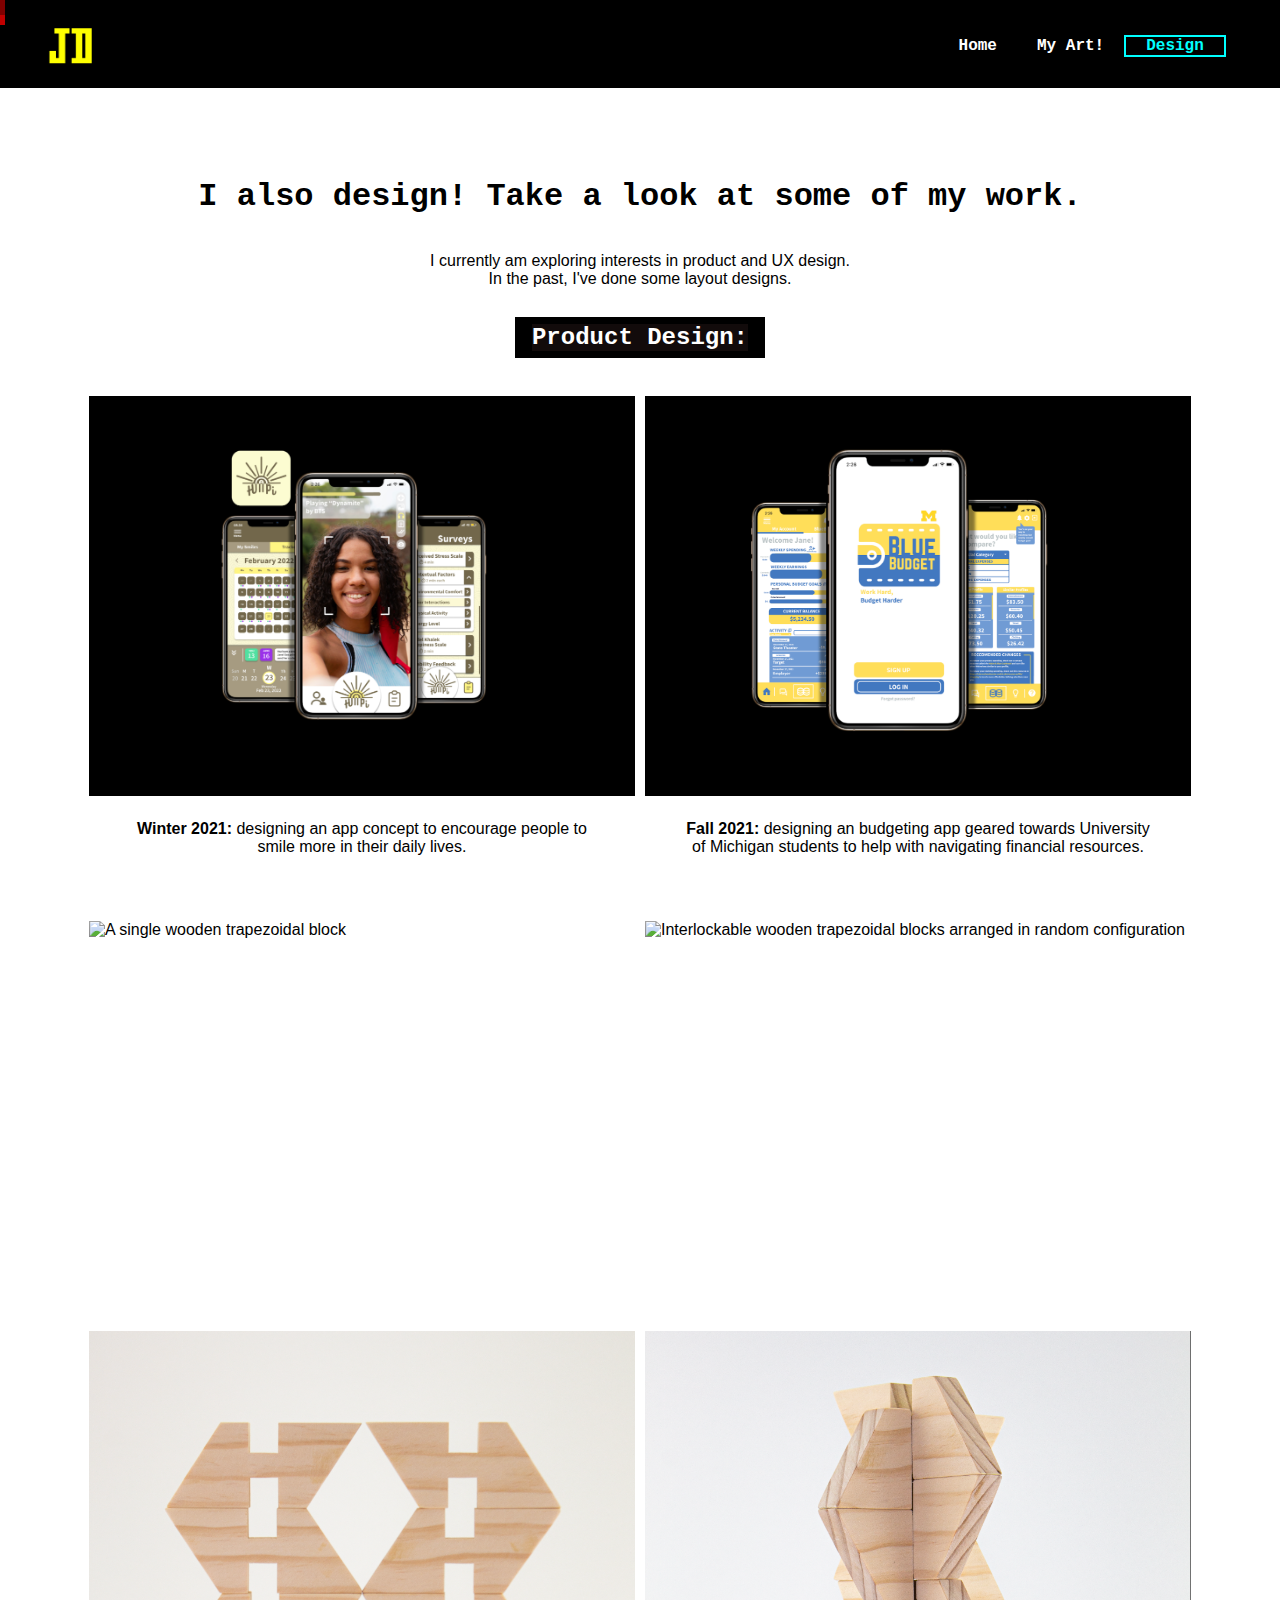
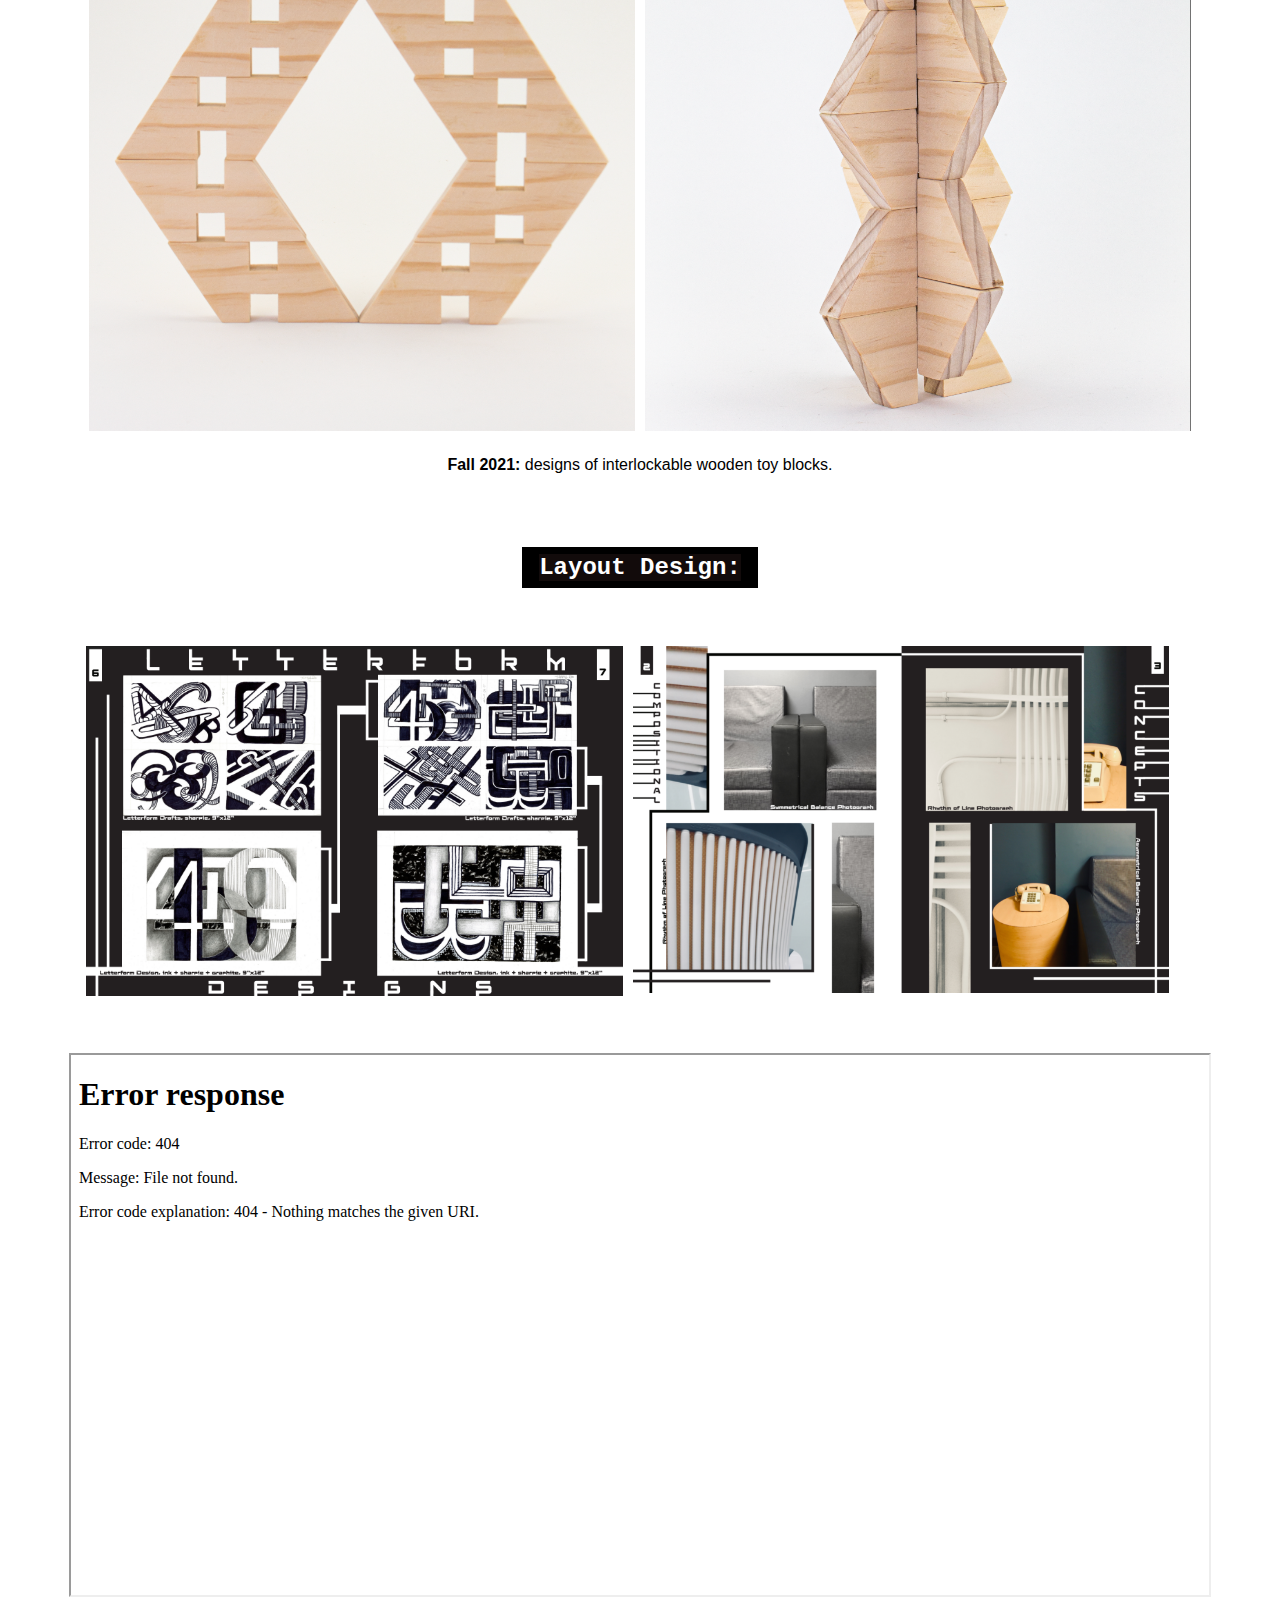
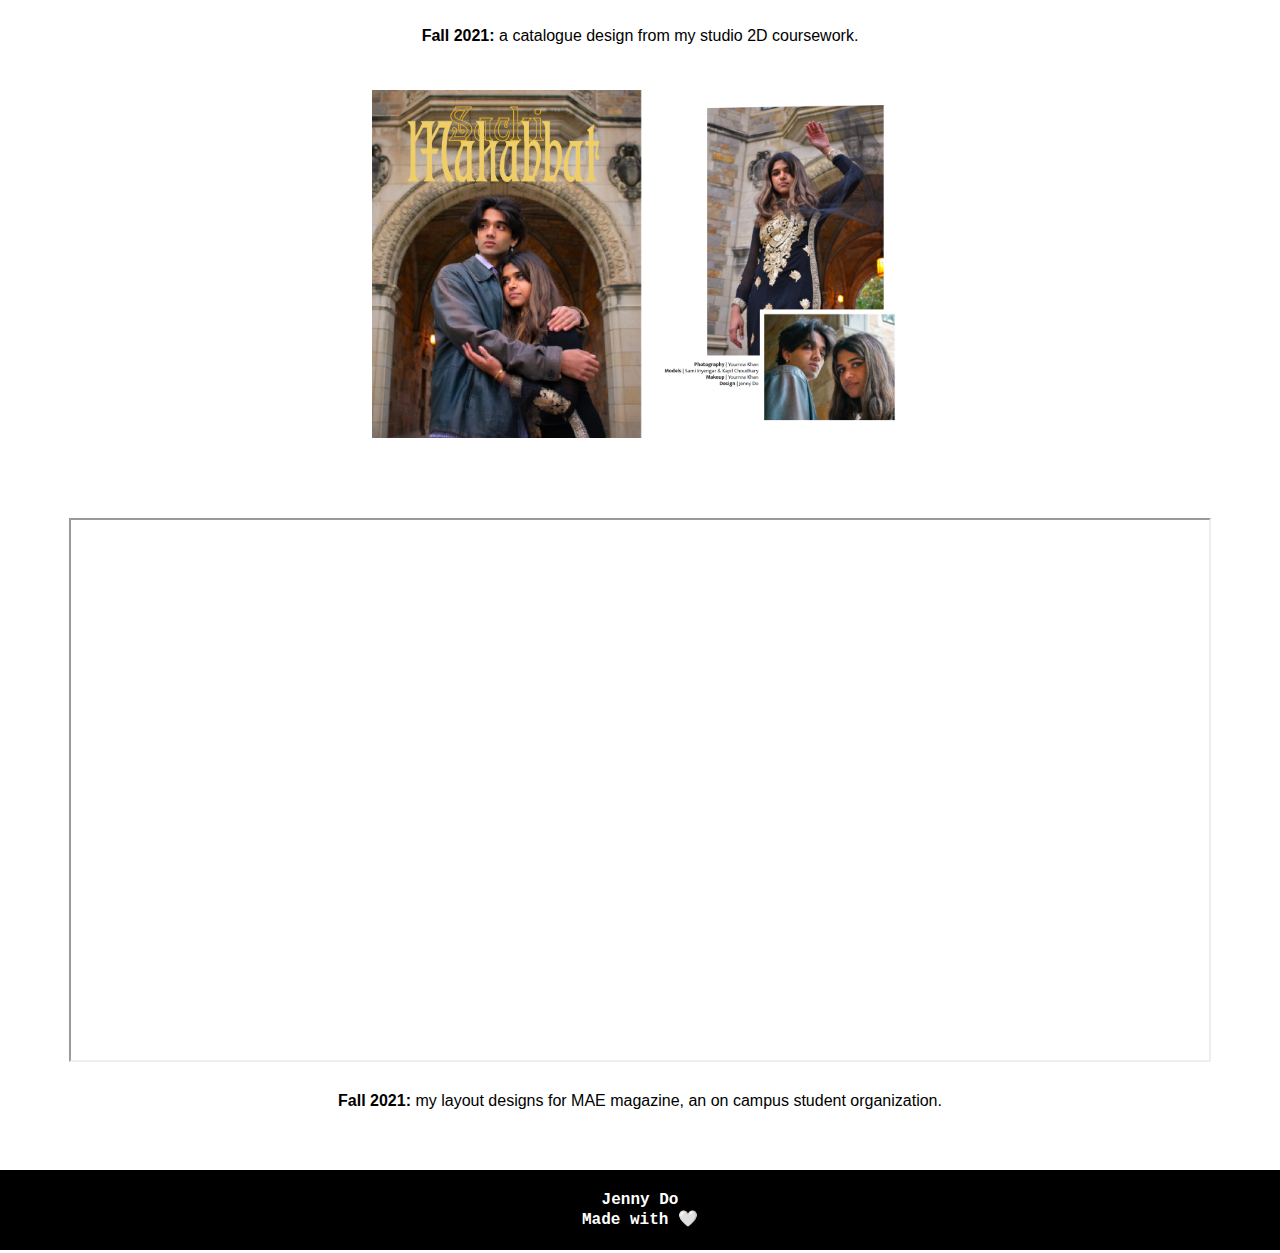
==== design.html @ 3e18c80b "Update design.html" ====
<!DOCTYPE html>
<html lang="en">
  <head>
    <meta charset="utf-8">
    <link rel="shortcut icon" type="image/png" href="images/JD.png"/>
    <link rel="stylesheet" type="text/css" href="css/html5reset.css">
    <link rel="stylesheet" type="text/css" href="css/style.css">
    <link href='https://fonts.googleapis.com/css?family=Poppins' rel='stylesheet'>    
    <meta name="viewport" content="width=device-width, initial-scale=1.0">
    <title>Jenny Do's Designs</title>
  </head>
  <body id="design">
    <a class = "skip" href="#skip">Skip to Main Content</a>
    <header>
      <img src="images/logo.png" alt="">
      <nav id="navbar" class="sticky">
        <img src="images/JD.png" alt="" id = "logo">
        <div class="links">
          <ul class="nav_links">
            <li class="nav_item"><a data-active="home" href="index.html">Home</a></li>
            <li class="nav_item"><a data-active="art"href="my_art.html">My Art!</a></li>
            <li class="nav_item"><a data-active="design" href="design.html">Design</a></li>
          </ul>
        </div>
    </nav>
  </header>
  <div class="cursor" ></div>
  <div class="cursor2" ></div>
  <main class="des_main" id="skip">

    <h1>I also design! Take a look at some of my work.</h1>

    <p>I currently am exploring interests in product and UX design.
        <br> In the past, I've done some layout designs.</p>
    
    <div class="all">
      <div class="prod_des">
        <h2 id = ""><span>Product Design:</span></h2>
        
        <div class="dig_gallery">
          <div class="first_dig">
            <img id="image1_d" src="images/hapi_.jpg" alt="Display of app concept called Hapi" ></img>
            <figcaption><b>Winter 2021:</b> designing an app concept to encourage people to smile more in their daily lives.</figcaption>
          </div>
          <div class="second_dig">
            <img id="image2_d" src="images/BB.jpg" alt="Display of app concept called BlueBudget" ></img>
            <figcaption><b>Fall 2021:</b> designing an budgeting app geared towards University of Michigan students to help with navigating financial resources.</figcaption>
          </div>
        </div>
        <div class="wood_gallery">
          <img id="image3_d" src="images/block.jpg" alt="A single wooden trapezoidal block" ></img>
          <img id="image4_d" src="images/blocks1.jpg" alt="Interlockable wooden trapezoidal blocks arranged in random configuration"></img>
          <img id="image5_d" src="images/blocks2.jpg" alt="Interlockable wooden trapezoidal blocks arranged in wall like configuratio"></img>
          <img id="image6_d" src="images/blocks3.jpg" alt="Interlockable wooden trapezoidal blocks arranged in tower configuration"></img>
          <figcaption class="last_cap"><b>Fall 2021:</b> designs of interlockable wooden toy blocks.</figcaption>
        </div>

      </div>
      <div class="lay_des">
        <h2 id = ""><span>Layout Design:</span></h2>
        <div class="catal_gallery">
          <img id="image7" src="images/catalpg1.jpg" alt="Letterform spread from studio 2D catalogue design"></img>
          <img id="image8_d" src="images/catalpg2.jpg" alt="Compositional concepts spread from studio 2D catalogue design" ></img>
        </div>
        <iframe id="pdf1" src="/pdfs/2d.pdf#page=8" title="Studio 2D catalogue design pdf">This browser does not support PDFs.</iframe>
        <figcaption><b>Fall 2021:</b> a catalogue design from my studio 2D coursework.</figcaption>

        <div class="mag_gallery">
          <img id="image9_d" src="images/magimg.jpg" alt="One spread from a magazine layout spread"></img>
        </div>
        <iframe id="pdf2" src="/pdfs/mag.pdf#page=3" title="Layout design pdf for Mae Magazine">This browser does not support PDFs.</iframe>
        <figcaption class="last_cap"><b>Fall 2021:</b> my layout designs for MAE magazine, an on campus student organization.</figcaption>


      </div>
  </div>

  </main>

    <footer>
      <p>Jenny Do <br>
        Made with 🤍</p>
    </footer>
    <script src="js/java.js"></script>
  </body>
</html>
---- css/style.css ----
/* 
Want to make cursor my logo or fun shape*/

/* uniform nav bar */




/* hiding skip button  */
.skip{
    background: white;
    text-decoration: none;
    color: black;
    height: 20px;
    left: 2%;
    padding: 8px;
    position: absolute;
    transform: translateY(-300%);
    transition: transform 0.3s;
}

.skip:focus{
    transform: translateY(0%);
    z-index: 999;
}

/* set font and moves body down so nav bar doesn't cover */
body{
    font-family: Helvetica, sans-serif;
    margin-top: 100px;
    cursor: none;

    /* background: linear-gradient(164deg, rgba(123,134,232,1) 0%, rgba(246,140,255,1) 52%, rgba(255,222,50,1) 100%); */
}


#home{
    background: linear-gradient(164deg, rgba(123,134,232,1) 0%, rgba(246,140,255,1) 52%, rgba(255,222,50,1) 100%);
}

/* sets h2 headers centered and boxed */
h2 > span{
    background-color: rgb(18, 11, 11);
    color: white;
    box-shadow: -10px 0px 0 7px black,
    10px 0px 0 7px black,
    0 0 0 7px black;
    text-align: center;  
}

/* sets bold robotic font */
h1, h2, .nav_item, footer{
    font-family: Andale Mono, monospace;
    font-weight: 900;
    z-index: 75;
}

/* centers text */
h1, p, h2,figcaption{
    text-align: center;
}

/* sticky nav bar when scroll and js is activated*/
nav.sticky{
    background-color: black;
    position: fixed;
    top: 0;
    width: 101%;
    margin-left: -10px;
    z-index: 100;
}

/* pre-scroll nav bar */
nav{
    background-color: black;
    color: white;
}

nav ul{
    list-style: none;
    padding: 15px;
    padding-top: 35px;
    overflow: hidden;
}  

#navbar{
    display: flex;
    flex-direction: column;
    flex-wrap: nowrap;
    justify-content: center;
    align-items: center;
}

#navbar > img{
    height: 50px;
    width: 50px;
    margin-left: 50px;
    margin-top: 10px;
}

.nav_links{
    display: flex;
    flex-wrap: nowrap;
    flex-direction: row;
    align-items: center;
    margin-left: 50px;
    margin-top: 0;
}


/* navbar items / indidual text */
.nav_item a{
    display: block;
    color: white;
    text-decoration: none;
    padding-left: 20px;
    padding-right: 20px;
    /* float: right; */
    cursor: none;
}

/* navbar highlighted in blue when on page and java is activated */
a.active{
    color: aqua;
    cursor: none;
    border: 2px aqua solid;
}

/* yellow when hover over navbar text */
.nav_item a:hover{
    color: yellow;
}

/* resolves issue when viewing window is small and footer of home page floats */

main > h1{
    margin-top: 60px;
}

footer{
    background-color: black;
    color: white;
    padding: 5px;
    margin-bottom: -10px;
    margin-right: -20px;
    margin-left: -20px;

}

/* home page __________________*/

.home_main{
    display: flex;
    flex-direction: column;
    align-content: center;
    z-index: 75;
}
#home_h1{
    font-size: 18vw;
    margin-left: 7%;
    margin-right: 7%;
    margin-top: 4%;
    margin-bottom: 4%;
}
#home_h2{
    font-size: 6vw;
    margin-left: 7%;
    margin-right: 7%;
    margin-top: 2%;
    margin-bottom: 2%;
}
#cookie{
    display: flex;
    align-items: center;
    justify-content: center;
    z-index: 50;
    padding-right: 5px;
    padding-left: 5px;
    margin-left: 7%;
    margin-right: 7%;
    margin-bottom: 10%;
    margin-top: 5%;
    box-shadow: 0 3px 10px rgba(0, 0, 0, 0.374);
}
/* images */
.home_main #cookie > img{
    border: white 5px solid;
    clip-path: polygon(0 0,calc(100% - 80.00px) 0,100% 80.00px,100% 100%,80.00px 100%,0 calc(100% - 80.00px));

}

.home_main > .home_container{
    margin-right: 5%;
    margin-left: 5%;
}


.card-container {
    perspective: 1000px;
    /* background: yellow; */
    width: 100%;
    height: 77vw;
}
.card-container:hover .card, .card-container:focus .card{
    transform: rotateY(180deg);
}
.card-container, .front, .back {
    width: 100%;
}
.card {
    transition: 0.6s;
    transform-style: preserve-3d;
    position: relative;
}
.front, .back {
    backface-visibility: hidden;
    position: absolute;
    top: 0;
    left: 0;
    /* display: flex;
    align-items: center;
    justify-content: center ; */
    width: 80vw;
    padding-right: 10px;
    height: 62.5vw;
    box-shadow: 0 3px 10px rgba(0, 0, 0, 0.374);
    margin-left: 8%;
    margin-top: 8%;
}

#me3, #me3_back{
    margin-top: 5.5%;
}

.front {
    z-index: 2;
    transform: rotateY(0deg);
}

.back {
    transform: rotateY(180deg);
}


#me img, #me3_back img{
    /* margin: 7%; */
    border: white 5px solid;
    clip-path: polygon(0 80.00px,80.00px 0,100% 0,100% calc(100% - 80.00px),calc(100% - 80.00px) 100%,0 100%);
    
    
}

#me3 img, #me_back img{
    /* margin: 7%; */
    border: white 5px solid;
    clip-path: polygon(0 0,calc(100% - 80.00px) 0,100% 80.00px,100% 100%,80.00px 100%,0 calc(100% - 80.00px));
}

/* #me, #me_back, #me3, #me3_back{
    box-shadow: 0 3px 10px rgba(0, 0, 0, 0.374);
} */



ul.fun_facts{
    margin: 5%;
    padding: 0 1em;
    list-style: none;
}

ul.fun_facts > li.fun_f::before { 
    content: "";
    border-color: transparent black;
    border-style: solid;
    border-width: 0.35em 0 0.35em 0.45em;
    display: block;
    height: 0;
    width: 0;
    left: -1em;
    top: 0.9em;
    position: relative;
}


#home{
    display: flex;
    flex-direction: column;
    align-content: center;
}



/* grid for my_art page */
div.all .charcoal, .pen_ink, .misc{
    display: grid;
    grid-template-columns: 1fr;
    grid-template-rows: repeat(6, auto);
    justify-content: center;
} 

.charcoal img, .pen_ink img, .misc img{
    width: 100%;
}

.charcoal > figcaption, .pen_ink > figcaption, .misc > figcaption{
    margin-top: 20px;
    margin-bottom: 50px;
    margin-left: 6%;
    margin-right: 6%;
}

.about, .des_main{
    margin-right: 5%;
    margin-left: 5%;
}


/* flexbox method for my design page */
.des_main{
    display: flex;
    align-items: center;
    flex-direction: column;
}

img{
    width: 100%;
}

.des_main div.all > div{
    display: flex;
    align-items: center;
    flex-direction: column;
}

/* image under caption */
#image2_d, #image3_d, #pdf2{
    margin-top: 50px;
}

/* image above caption */
#image1_d, #image2_d, #image6_d, #image8_d, #image9_d{
    margin-bottom: 20px;
}

#image3_d, #image4_d, #image5_d, #pdf1, #image7_d, #pdf2{
    margin-bottom: 10px;
}

div.all figcaption{
    margin-left: 6%;
    margin-right: 6%;
}

.last_cap{
    margin-bottom: 40px;
}

div.all > .prod_des, .lay_des{
    margin: auto;
}

.lay_des iframe{
    width: 100%;
    overflow: auto;
    height: 60vh;
}





/* interactive shapes  */
#container {
    background-color: transparent;
    display: flex;
    justify-content: center;
    touch-action: none;
    margin-top: 90px;
}
#item, #item2, #item3{
    width: 30vw;
    height: 30vw;
    background-color: yellow;
    border: 10px rgb(255, 255, 193);
    border-radius: 50%;
    touch-action: none;
    user-select: none;
   
    display: flex;
    align-items: center;
    justify-content: center;
    z-index: 0;
}

ins{
    text-decoration: none;
    font-family: Andale Mono, monospace;
}

#item:active, #item2:active, #item3:active {
    background-color: aqua;
}
#item:hover, #item2:hover, #item3:hover {
    cursor: none;
    border-width: 20px;
}

/* button */
button{
    font-family: Andale Mono, monospace;
    font-weight: 900;
    color: white;
    background-color: black;
    padding: 2%;
    margin: auto;
    margin-top: 30px;
    margin-bottom: 20px;
    cursor: none;
}

button:active{
    color: aqua;
    border: aqua solid 4px;
}




.cursor {
    background: black;
    height: 50px;
    width: 10px;
    position: fixed;
    pointer-events: none;
    left: 0;
    top: 0;
    transform: translate(-50%, -50%);
    transition: width .3s, height .3s, opacity .3s;
    z-index: 101;
  }
  
.cursor2 {
    background: black;
    content: "";
    height: 10px;
    left: -20px;
    position: fixed;
    top: 20px;
    width: 50px;

    transform: translate(-50%, -50%);
    pointer-events: none;
    transition: width .3s, height .3s, opacity .3s;
    z-index: 101;
}
  
.hover {
    background-color: red;
    opacity: 0.5;
}
  
.cursordown {
    width: 35px;
    height: 35px;
    opacity: .5;
}

#new_me, #new_lilme, #new_me2, #new_lilme2{
    display: none;
}

/* draggable circles disappears */
@media prefers-reduced-motion {
    #outerContainer{
        display: none;
    }
    .card-container{
        display: none;
    }
    #new_me, #new_lilme, #new_me2, #new_lilme2{
        display: flex;
        align-items: center;
        justify-content: center;
        z-index: 50;
        padding-right: 5px;
        padding-left: 5px;
        margin-left: 7%;
        margin-right: 7%;
        margin-bottom: 10%;
        margin-top: 5%;
        box-shadow: 0 3px 10px rgba(0, 0, 0, 0.374);

    }
    /* images */
    .home_main #new_me > img, .home_main #new_lilme > img, .home_main #new_me2 > img, .home_main #new_lilme2 > img{
        border: white 5px solid;
        clip-path: polygon(0 0,calc(100% - 80.00px) 0,100% 80.00px,100% 100%,80.00px 100%,0 calc(100% - 80.00px));
    
    }

}


@media screen and (min-width: 850px){
    #item, #item2, #item3{
        width: 300px;
        height: 300px;
    }
    #container{
        margin-top: 20px;
    }


    div.all .charcoal, .pen_ink, .misc{
        display: grid;
        grid-template-columns: 1fr 1fr;
        grid-gap: 10px;
        justify-content: center;
        align-items: center;
    } 
    div.all .charcoal, .mics{
        grid-template-rows: 100px repeat(4, auto);
    }
    .pen_ink{
        grid-template-rows: 100px repeat(6, auto);
    }
  

    div.all .charcoal h2, .pen_ink h2, .misc h2{
        grid-column-start: 1;
        grid-column-end: 3;
        grid-row-start: 1;
        grid-row-end: 2;
    }
    #image1{
        grid-column-start: 1;
        grid-column-end: 2;
        grid-row-start: 2;
        grid-row-end: 3;

    }
    #image3{
        grid-column-start: 2;
        grid-column-end: 3;
        grid-row-start: 2;
        grid-row-end: 3;
    }
   
    #cap3{
        grid-column-start: 1;
        grid-column-end: 3;
        grid-row-start: 6;
        grid-row-end: 5;
    }
    #image2{
        grid-column-start: 1;
        grid-column-end: 3;
        grid-row-start: 4;
        grid-row-end: 5;
    }


    #image4, #image8{
        grid-column-start: 1;
        grid-column-end: 3;
        grid-row-start: 2;
        grid-row-end: 3;
    }
    #cap4, #cap8{
        grid-column-start: 1;
        grid-column-end: 3;
        grid-row-start: 3;
        grid-row-end: 4;
    }

    #image5{
        grid-column-start: 1;
        grid-column-end: 2;
        grid-row-start: 4;
        grid-row-end: 5;
    }
    #image6{
        grid-column-start: 2;
        grid-column-end: 3;
        grid-row-start: 4;
        grid-row-end: 5;
    }
    #cap5{
        grid-column-start: 1;
        grid-column-end: 2;
        grid-row-start: 5;
        grid-row-end: 6;
    }
    #cap6{
        grid-column-start: 2;
        grid-column-end: 3;
        grid-row-start: 5;
        grid-row-end: 6;
    }

    #image7{
        grid-column-start: 1;
        grid-column-end: 3;
        grid-row-start: 6;
        grid-row-end: 7;

    }
    #cap7{
        grid-column-start: 1;
        grid-column-end: 3;
        grid-row-start: 7;
        grid-row-end: 8;
    }
    #image9{
        grid-column-start: 1;
        grid-column-end: 3;
        grid-row-start: 4;
        grid-row-end: 5;
    }
    #cap9{
        grid-column-start: 1;
        grid-column-end: 3;
        grid-row-start: 5;
        grid-row-end: 6;
    }

    /* flexboxes */
    .dig_gallery, .wood_gallery{
        display: flex;
        flex-direction: row;
        flex-wrap: wrap;
        justify-content: center;
        align-items: center;
        align-content: flex-end;
    }
    .first_dig, .second_dig{
        width: 48%;
        max-width: 100%;
        height: 500px;
        margin: 5px;
        margin-bottom: 40px;
    }
    #image3_d, #image4_d{
        width: 48%;
        max-width: 100%;
        height: 400px;
        object-fit: cover;
        margin-top: 0;
        margin-bottom: 0;
        margin: 5px;
    }
    #image5_d, #image6_d{
        width: 48%;
        max-width: 100%;
        height: 700px;
        object-fit: cover;
        margin-top: 0;
        margin-bottom: 0;
        margin: 5px;
    }
    .first_dig > img, .second_dig > img{
        height: 400px;
        object-fit: cover;
    }
    #image1_d, #image2_d{
        margin: 0;
        margin-top: 20px;
    }
    div.all figcaption{
        margin-top: 20px;
    }

    .catal_gallery{
        display: flex;
        flex-direction: row;
        flex-wrap: wrap;
        /* border: red solid 4px; */
        padding: 10px;
        margin-bottom: 30px;
        margin-top: 30px;
    }
    .catal_gallery > img{
        width: 48%;
        height: auto;
        margin: 5px;
    }
    .mag_gallery{
        padding: 10px;
        margin-top: 30px;
        display: flex;
        justify-content: center;
        /* border: red solid 4px; */
    }
    .mag_gallery > img{
        width: 48%;
        height: auto;
        margin: 5px;
        object-fit: cover;
    }
    .last_cap{
        margin-bottom: 60px;
    }

    /* navbar */
    #navbar{
        display: flex;
        flex-direction: row;
        flex-wrap: nowrap;
        align-items: center;
        justify-content: space-between;
    }
    #navbar > img{
        height: 50px;
        width: 50px;
    }
    .nav_links{
        margin-right: 50px;
    }

    #new_me, #new_lilme, #new_me2, #new_lilme2{
        display: none;
    }
    
}

@media screen and (min-width: 1200px){
    div.all .charcoal, .pen_ink, .misc{
        display: grid;
        grid-gap: 10px;
        justify-content: center;
        align-items: center;
    } 
    div.all .charcoal{
        grid-template-columns: repeat(3, auto);
        grid-template-rows: 100px auto;
    }
    .pen_ink{
        grid-template-columns: repeat(3, auto);
        grid-template-rows: 100px auto auto;
    }
    .misc{
        grid-template-columns: repeat(2, auto);
        grid-template-rows: 100px auto;
    }
  
    div.all .charcoal h2{
        grid-column-start: 1;
        grid-column-end: 4;
        grid-row-start: 1;
        grid-row-end: 2;
    }
    .pen_ink h2{
        grid-column-start: 1;
        grid-column-end: 5;
        grid-row-start: 1;
        grid-row-end: 2;
    }
    .misc h2{
        grid-column-start: 1;
        grid-column-end: 3;
        grid-row-start: 1;
        grid-row-end: 2;
    }
    .about figcaption{
        opacity: 0;
    }

    .charcoal > img{
        height: 500px;
        width: 100%;
        object-fit: cover;
    }

    #cap1{
        grid-column-start: 1;
        grid-column-end: 2;
        grid-row-start: 2;
        grid-row-end: 3;
    }

    #cap3{
        grid-column-start: 2;
        grid-column-end: 3;
        grid-row-start: 2;
        grid-row-end: 3;
    }

    #image2, #cap2{
        grid-column-start: 3;
        grid-column-end: 4;
        grid-row-start: 2;
        grid-row-end: 3;
    }

    #image4, #cap4{
        grid-column-start: 1;
        grid-column-end: 2;
        grid-row-start: 2;
        grid-row-end: 3;
        max-height: 350px;

    }
    #image7, #cap7{
        grid-column-start: 1;
        grid-column-end: 2;
        grid-row-start: 3;
        grid-row-end: 4;
        max-height: 350px;
    }

    #image5, #cap5{
        grid-column-start: 2;
        grid-column-end: 3;
        grid-row-start: 2;
        grid-row-end: 4;
        max-height: 700px;
    }
    #image6, #cap6{
        grid-column-start: 3;
        grid-column-end: 4;
        grid-row-start: 2;
        grid-row-end: 4;
        max-height: 700px;
    }
    .misc > img{
        width: 100%;
        object-fit: cover;
        height: 500px;
    }
    #image8, #cap8{
        grid-column-start: 1;
        grid-column-end: 2;
        grid-row-start: 2;
        grid-row-end: 3;
    }
    #image9, #cap9{
        grid-column-start: 2;
        grid-column-end: 3;
        grid-row-start: 2;
        grid-row-end: 3;
    }

    /* .appear{
        opacity: 1;
    } */

    .misc{
        margin-bottom: 75px;
    }

    .about img:hover{
        opacity: 0.5;
    }

    #cookie{
        padding-right: 5px;
        padding-left: 5px;
        margin-left: 25%;
        margin-right: 25%;
        margin-bottom: 10%;
        margin-top: 5%;
    }
    #home_h1{
        font-size: 10vw;
    }
    .home_container{
        padding-right: 15%;
        padding-left: 15%;
    }
    #home_h2{
        margin-left: 14%;
        margin-right: 14%;
    }
    .card-container{
        display: none;
    }
    
    #new_me, #new_lilme, #new_me2, #new_lilme2{
        display: flex;
        align-items: center;
        justify-content: center;
        z-index: 50;
        padding-right: 5px;
        padding-left: 5px;
        margin-left: 7%;
        margin-right: 7%;
        margin-bottom: 10%;
        margin-top: 5%;
        box-shadow: 0 3px 10px rgba(0, 0, 0, 0.374);

        padding-right: 5px;
        padding-left: 5px;
        margin-left: 25%;
        margin-right: 25%;
        margin-bottom: 3%;
        margin-top: 3%;
        z-index: 75;
    }
    /* images */
    .home_main #new_me > img, .home_main #new_lilme > img, .home_main #new_me2 > img, .home_main #new_lilme2 > img{
        border: white 5px solid;
        clip-path: polygon(0 0,calc(100% - 80.00px) 0,100% 80.00px,100% 100%,80.00px 100%,0 calc(100% - 80.00px));
    
    }

   


}
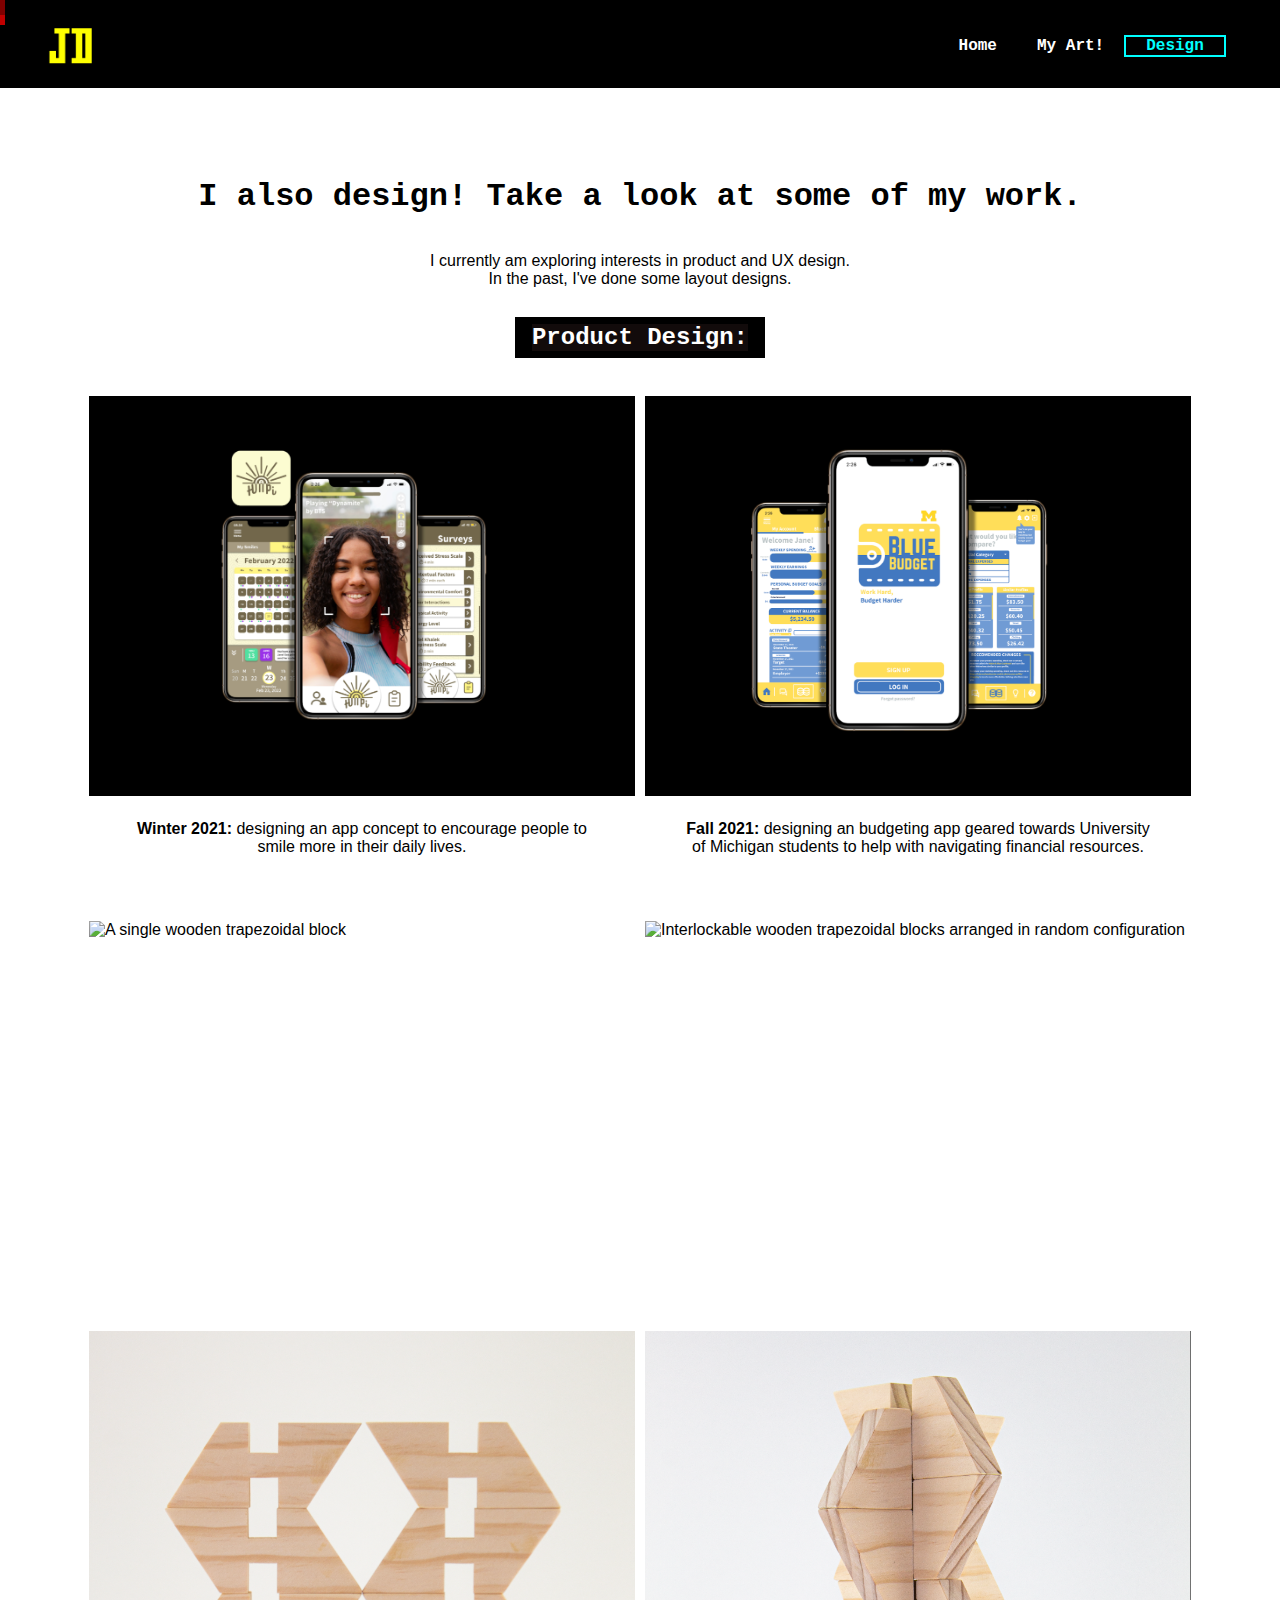
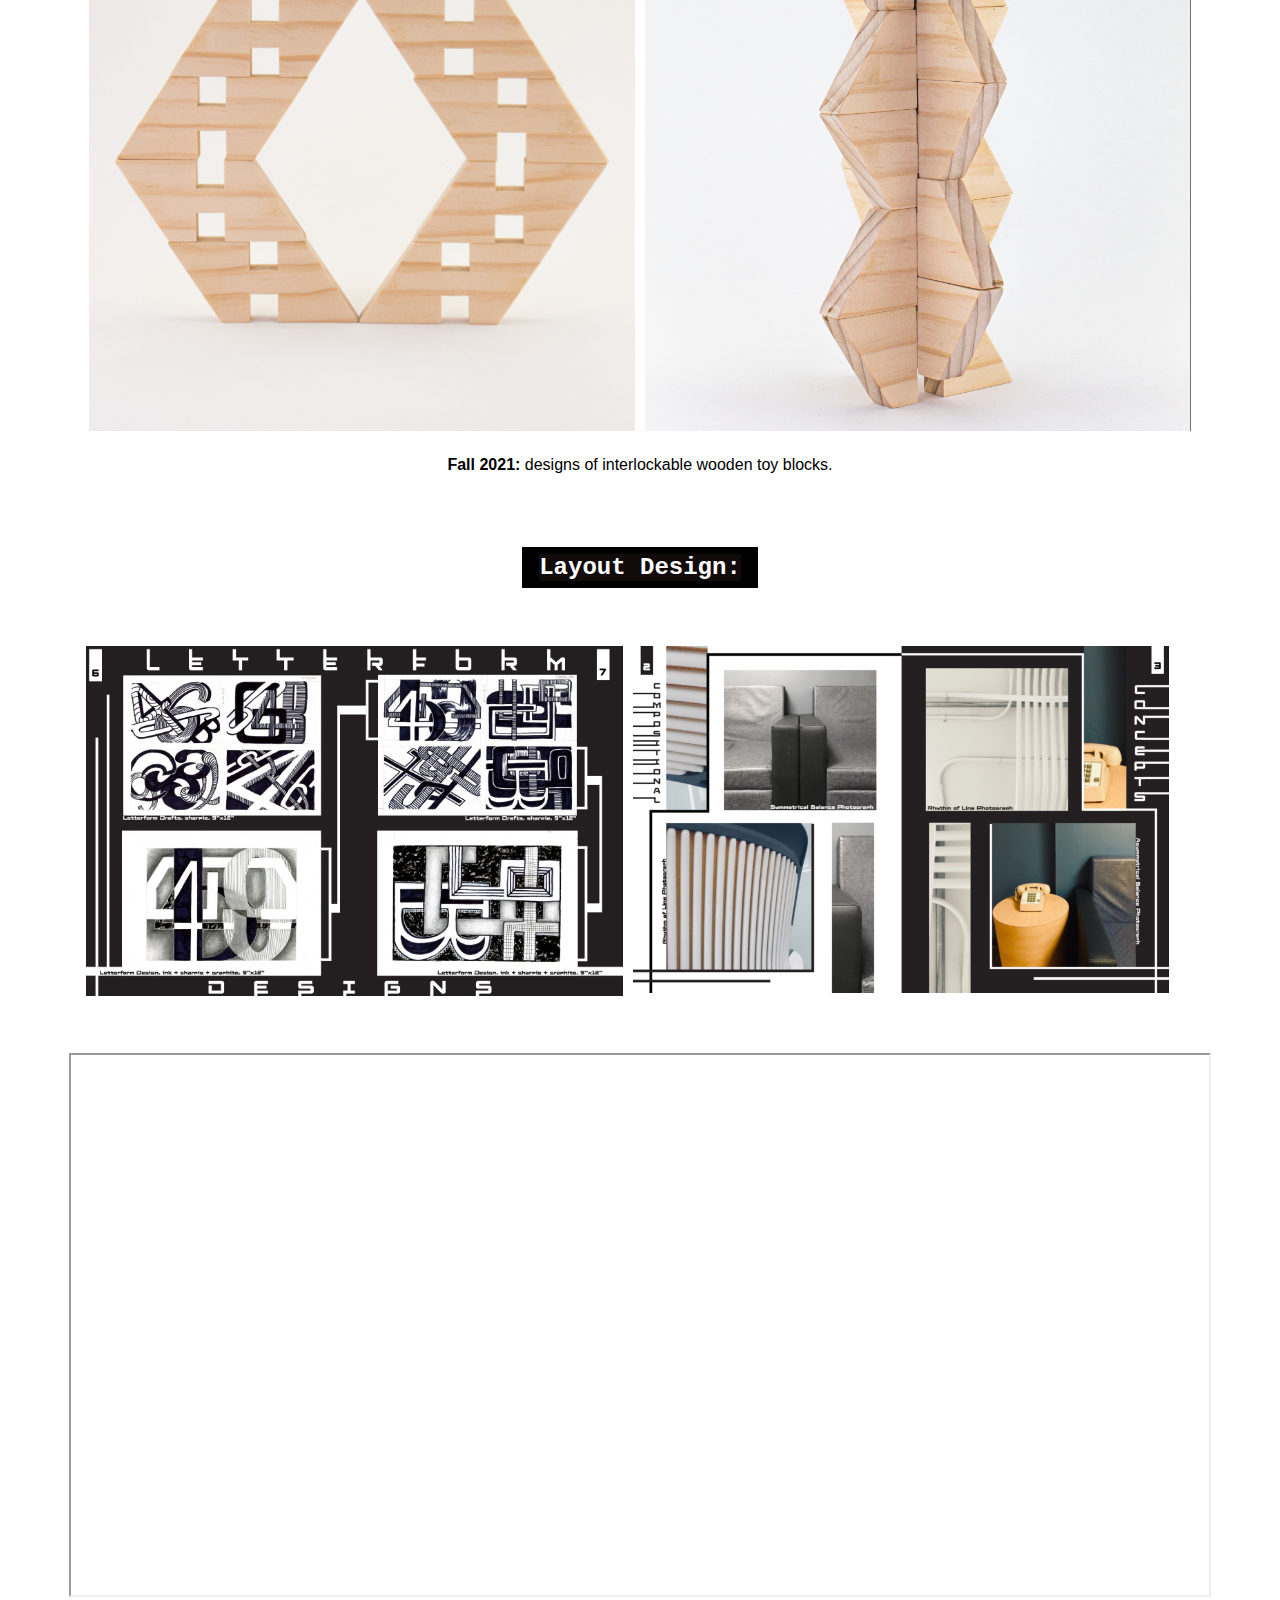
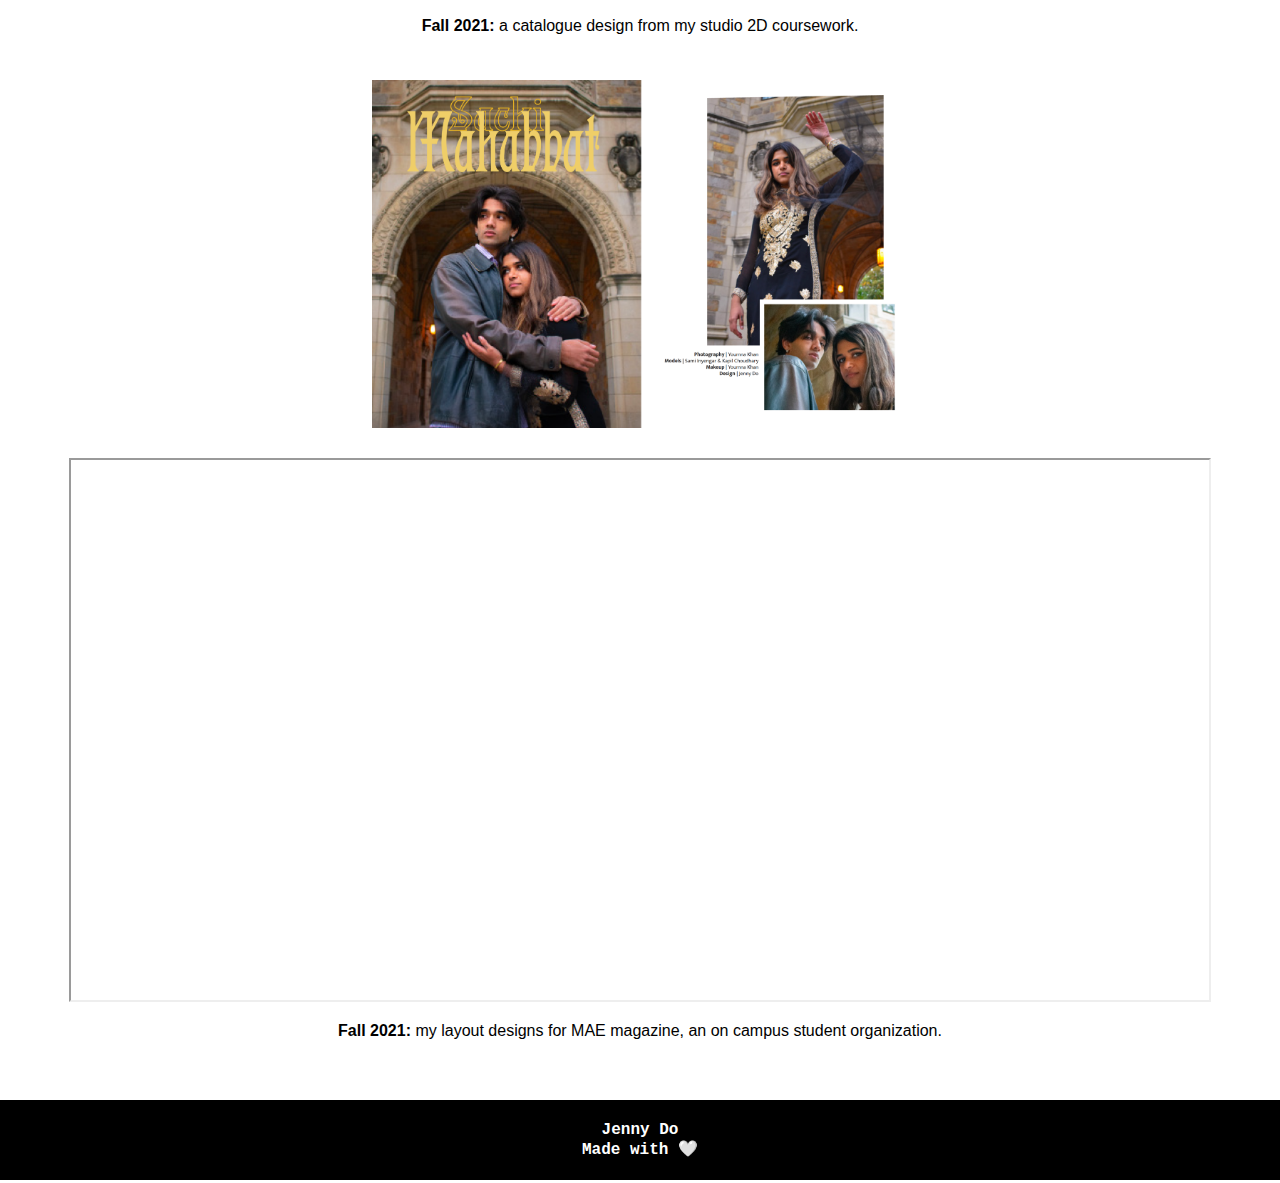
==== commit 61df2e3c: "Update design.html" ====
--- a/design.html
+++ b/design.html
@@ -62,13 +62,14 @@
           <img id="image7" src="images/catalpg1.jpg" alt="Letterform spread from studio 2D catalogue design"></img>
           <img id="image8_d" src="images/catalpg2.jpg" alt="Compositional concepts spread from studio 2D catalogue design" ></img>
         </div>
-        <iframe id="pdf1" src="/pdfs/2d.pdf#page=8" title="Studio 2D catalogue design pdf">This browser does not support PDFs.</iframe>
+        <iframe src="https://jenn1753.github.io/pdfs/2d.pdf" width="100%" height="100%" title="Studio 2D catalogue design pdf">This browser does not support PDFs.</iframe>
         <figcaption><b>Fall 2021:</b> a catalogue design from my studio 2D coursework.</figcaption>
 
         <div class="mag_gallery">
           <img id="image9_d" src="images/magimg.jpg" alt="One spread from a magazine layout spread"></img>
         </div>
-        <iframe id="pdf2" src="/pdfs/mag.pdf#page=3" title="Layout design pdf for Mae Magazine">This browser does not support PDFs.</iframe>
+        <iframe src="https://jenn1753.github.io/pdfs/mag.pdf" width="100%" height="100%" title="Layout design pdf for Mae Magazine">This browser does not support PDFs.</iframe>
+
         <figcaption class="last_cap"><b>Fall 2021:</b> my layout designs for MAE magazine, an on campus student organization.</figcaption>
 
 
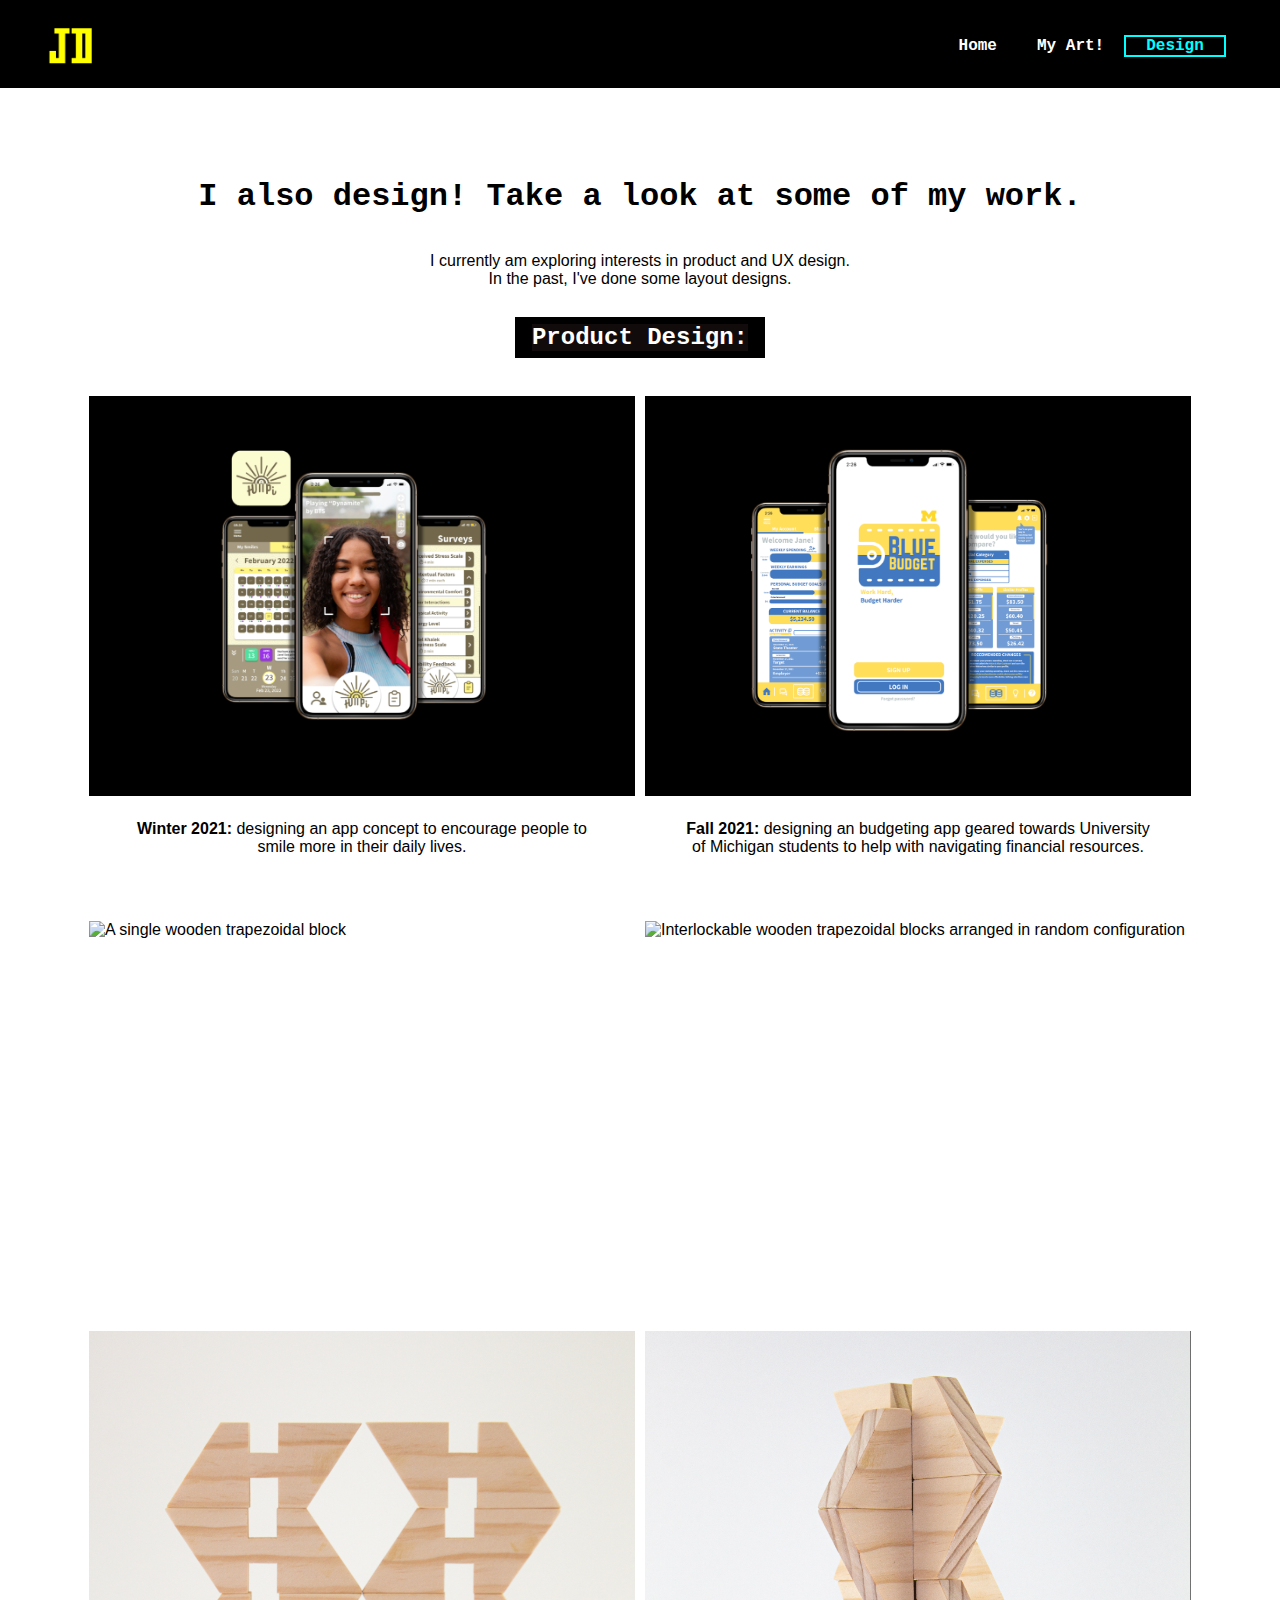
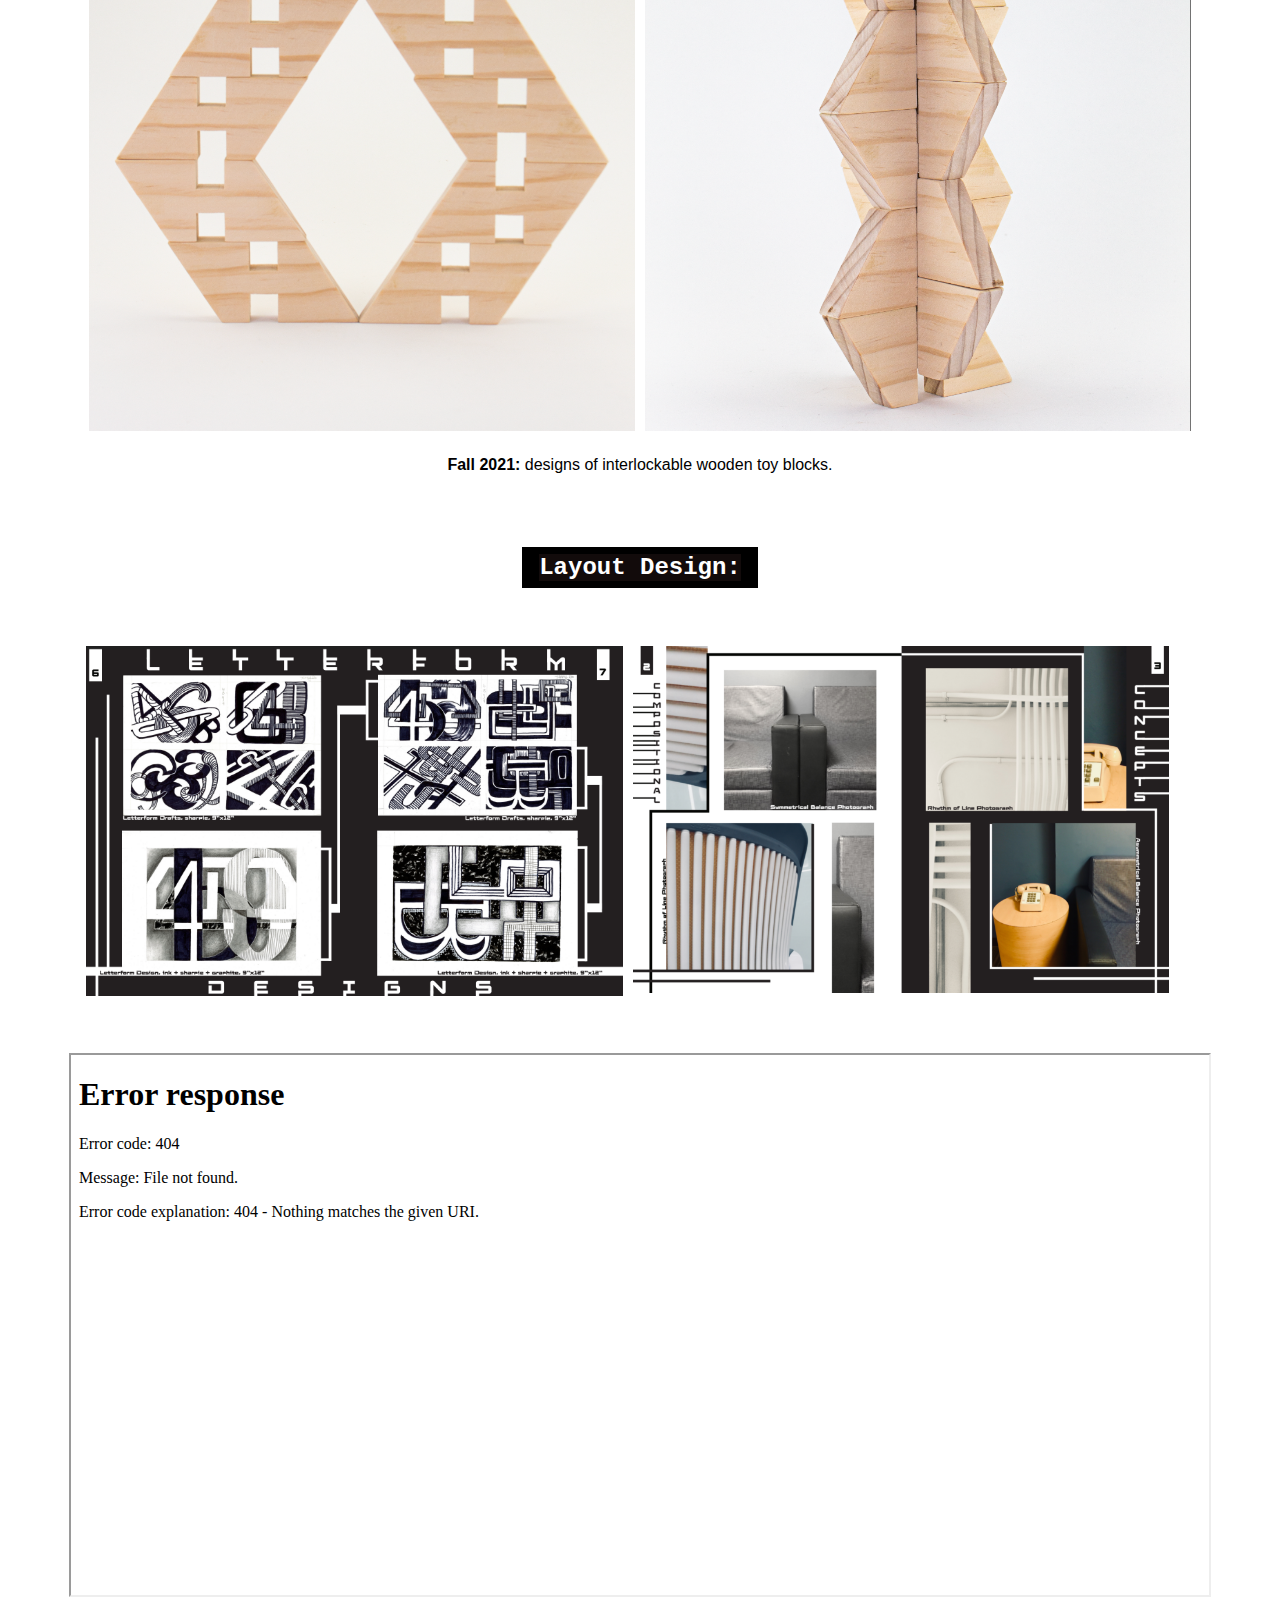
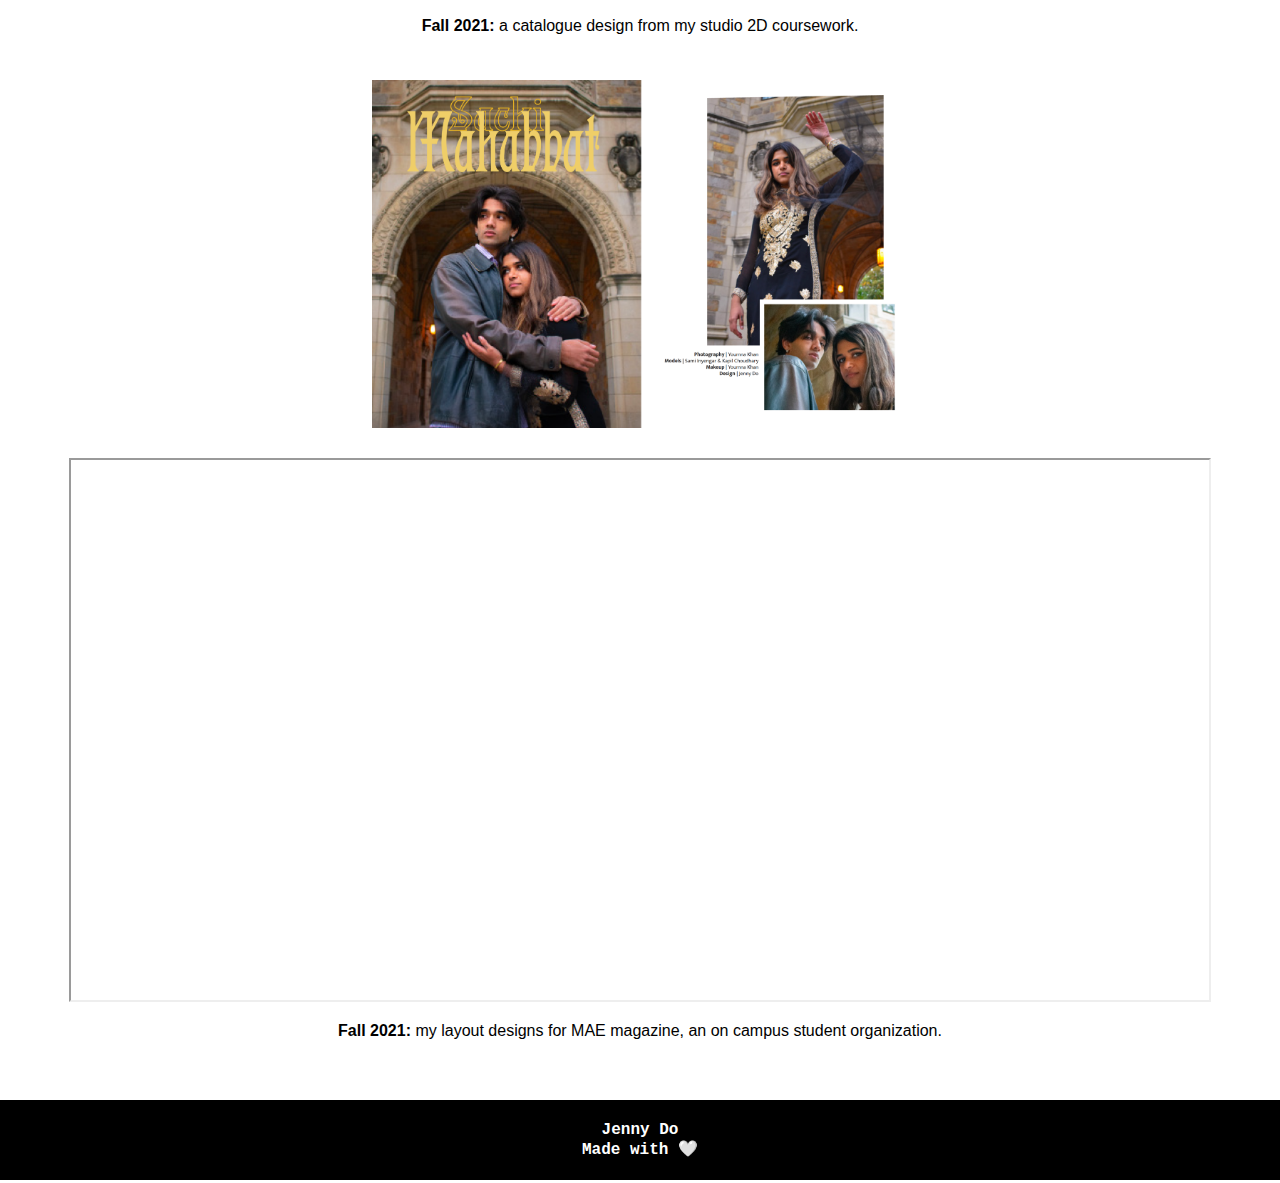
==== commit 0a62b599: "Update design.html" ====
--- a/design.html
+++ b/design.html
@@ -62,7 +62,7 @@
           <img id="image7" src="images/catalpg1.jpg" alt="Letterform spread from studio 2D catalogue design"></img>
           <img id="image8_d" src="images/catalpg2.jpg" alt="Compositional concepts spread from studio 2D catalogue design" ></img>
         </div>
-        <iframe src="https://jenn1753.github.io/pdfs/2d.pdf" width="100%" height="100%" title="Studio 2D catalogue design pdf">This browser does not support PDFs.</iframe>
+        <iframe src="jenn1753/final_project/blob/main/pdfs/2d.pdf" width="100%" height="100%" title="Studio 2D catalogue design pdf">This browser does not support PDFs.</iframe>
         <figcaption><b>Fall 2021:</b> a catalogue design from my studio 2D coursework.</figcaption>
 
         <div class="mag_gallery">
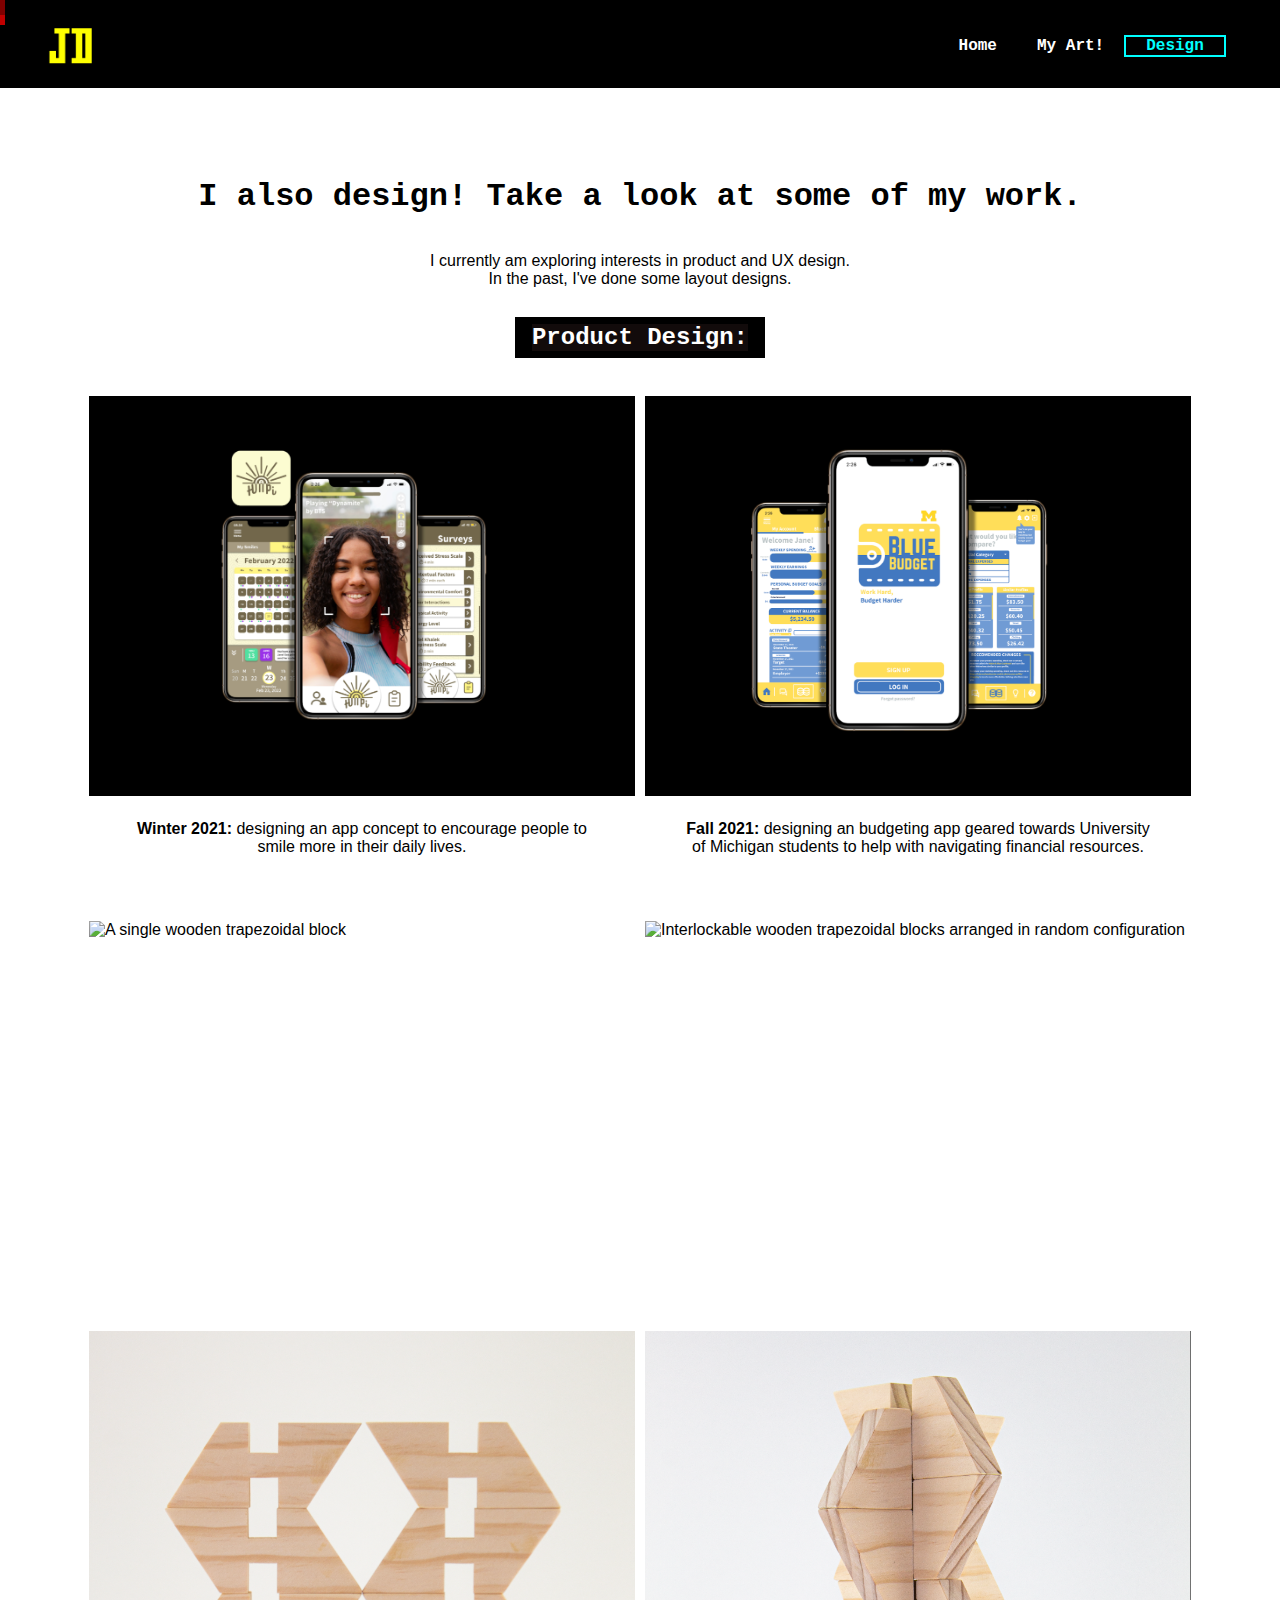
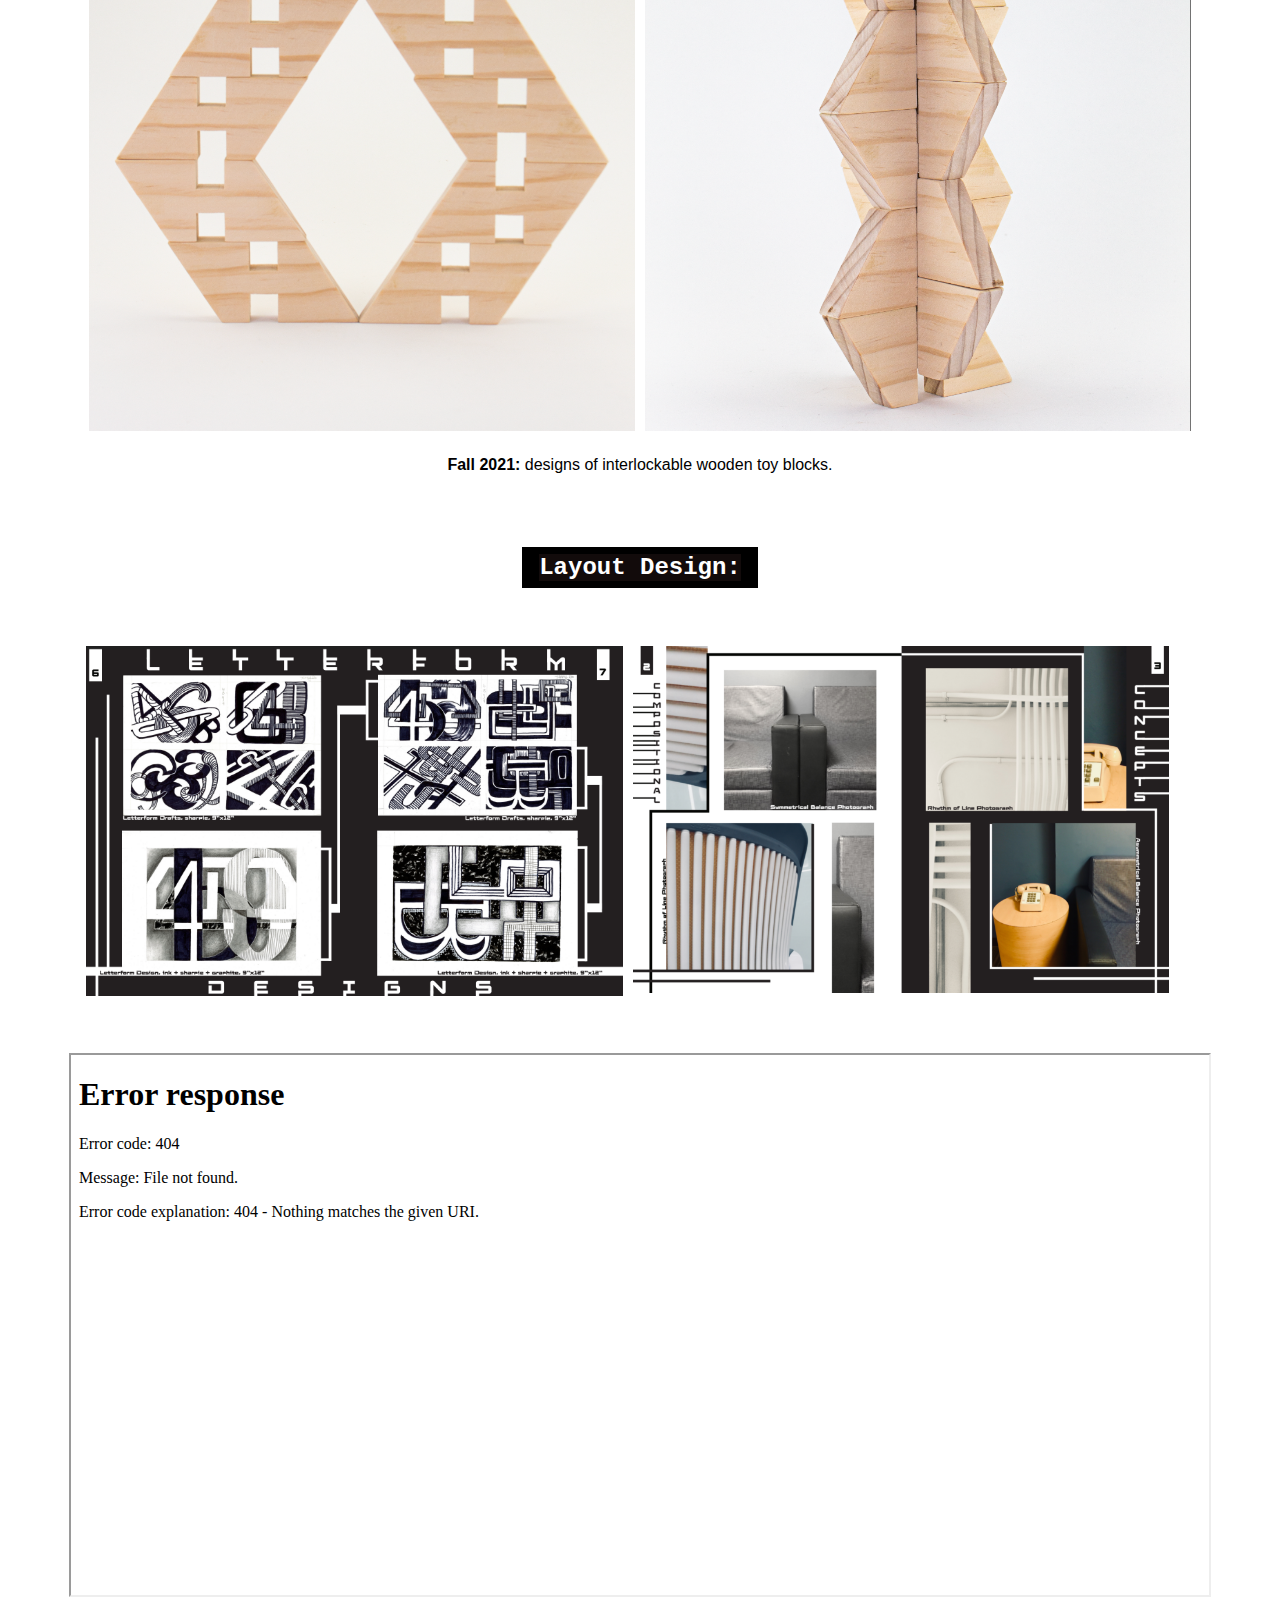
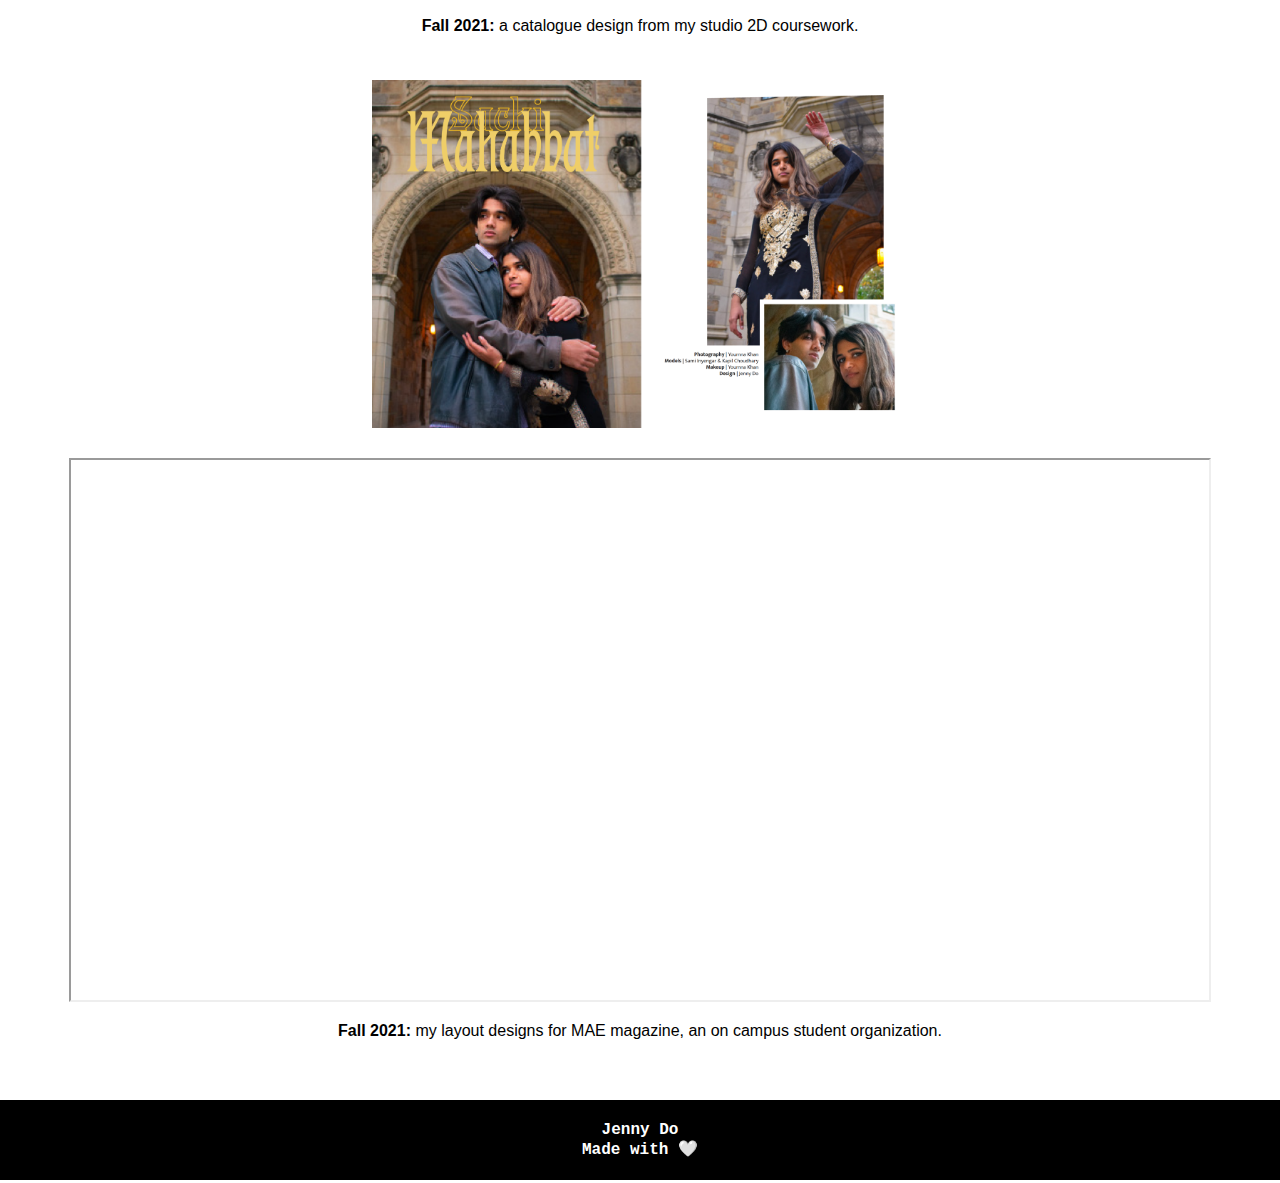
==== commit a118752f: "Update design.html" ====
--- a/design.html
+++ b/design.html
@@ -62,7 +62,7 @@
           <img id="image7" src="images/catalpg1.jpg" alt="Letterform spread from studio 2D catalogue design"></img>
           <img id="image8_d" src="images/catalpg2.jpg" alt="Compositional concepts spread from studio 2D catalogue design" ></img>
         </div>
-        <iframe src="jenn1753/final_project/blob/main/pdfs/2d.pdf" width="100%" height="100%" title="Studio 2D catalogue design pdf">This browser does not support PDFs.</iframe>
+        <iframe src="jenn1753.github.io/final_project/pdfs/2d.pdf" width="100%" height="100%" title="Studio 2D catalogue design pdf">This browser does not support PDFs.</iframe>
         <figcaption><b>Fall 2021:</b> a catalogue design from my studio 2D coursework.</figcaption>
 
         <div class="mag_gallery">
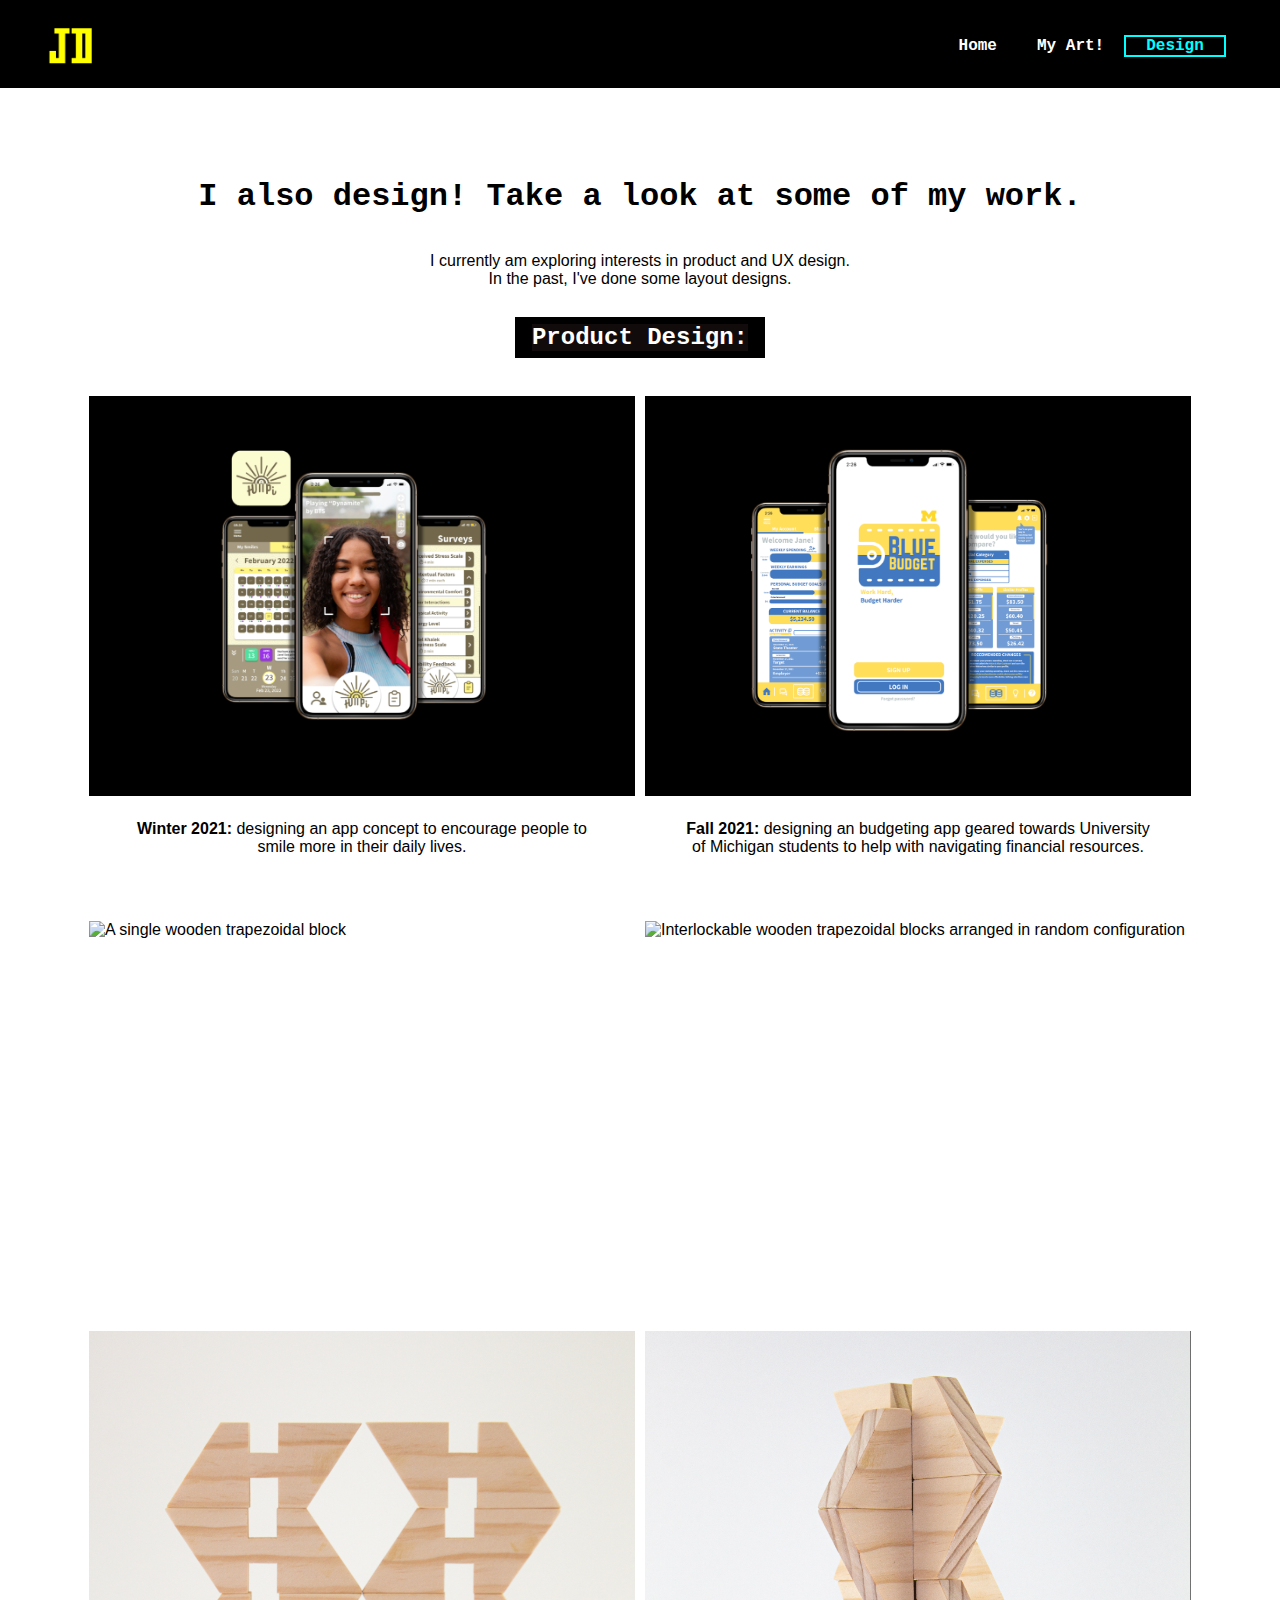
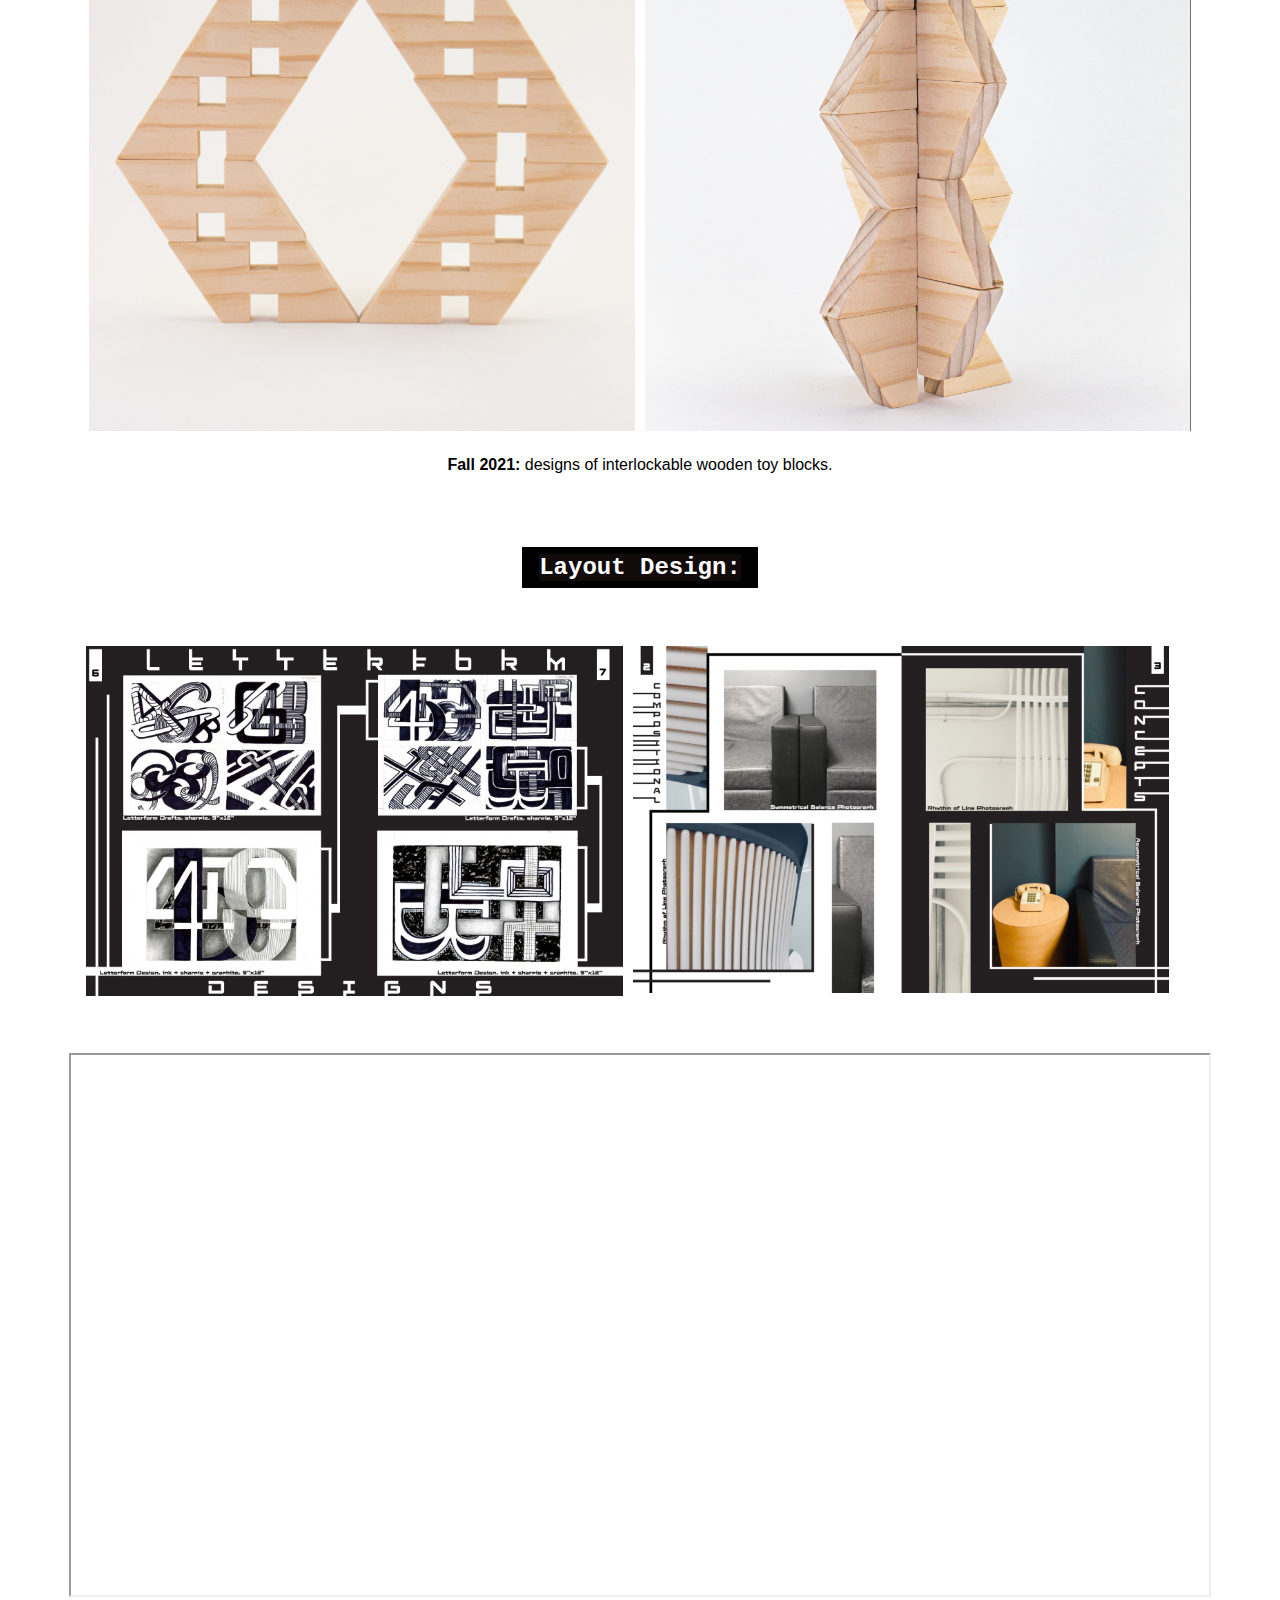
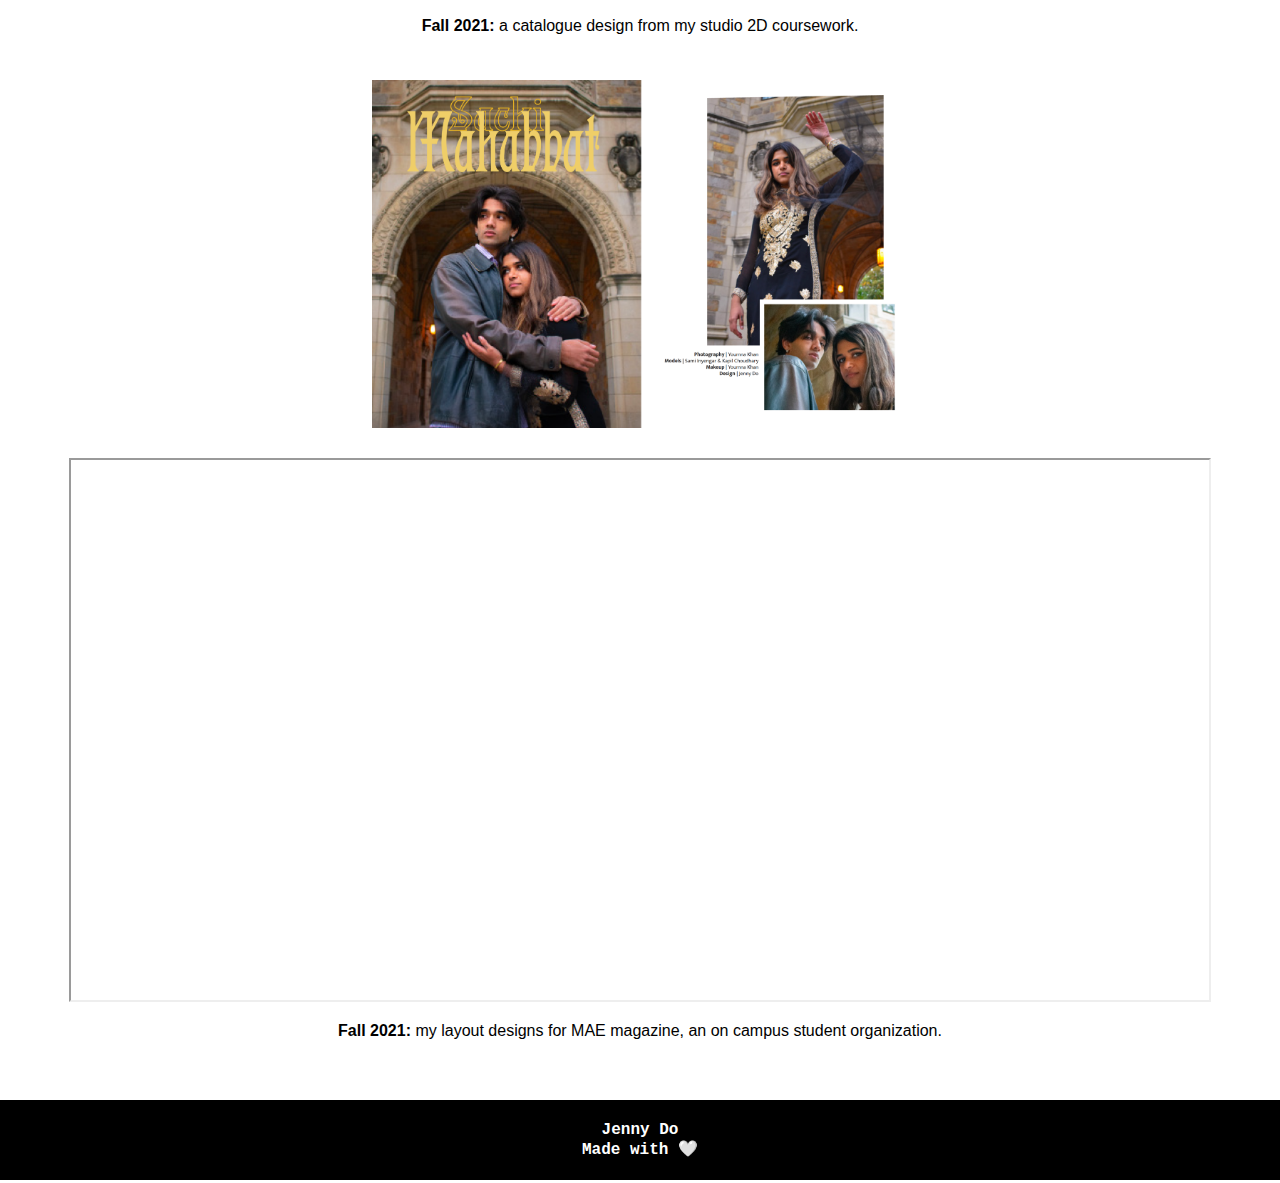
==== commit c6dc33e4: "Update design.html" ====
--- a/design.html
+++ b/design.html
@@ -62,7 +62,7 @@
           <img id="image7" src="images/catalpg1.jpg" alt="Letterform spread from studio 2D catalogue design"></img>
           <img id="image8_d" src="images/catalpg2.jpg" alt="Compositional concepts spread from studio 2D catalogue design" ></img>
         </div>
-        <iframe src="jenn1753.github.io/final_project/pdfs/2d.pdf" width="100%" height="100%" title="Studio 2D catalogue design pdf">This browser does not support PDFs.</iframe>
+        <iframe src="https://jenn1753.github.io/final_project/pdfs/2d.pdf" width="100%" height="100%" title="Studio 2D catalogue design pdf">This browser does not support PDFs.</iframe>
         <figcaption><b>Fall 2021:</b> a catalogue design from my studio 2D coursework.</figcaption>
 
         <div class="mag_gallery">
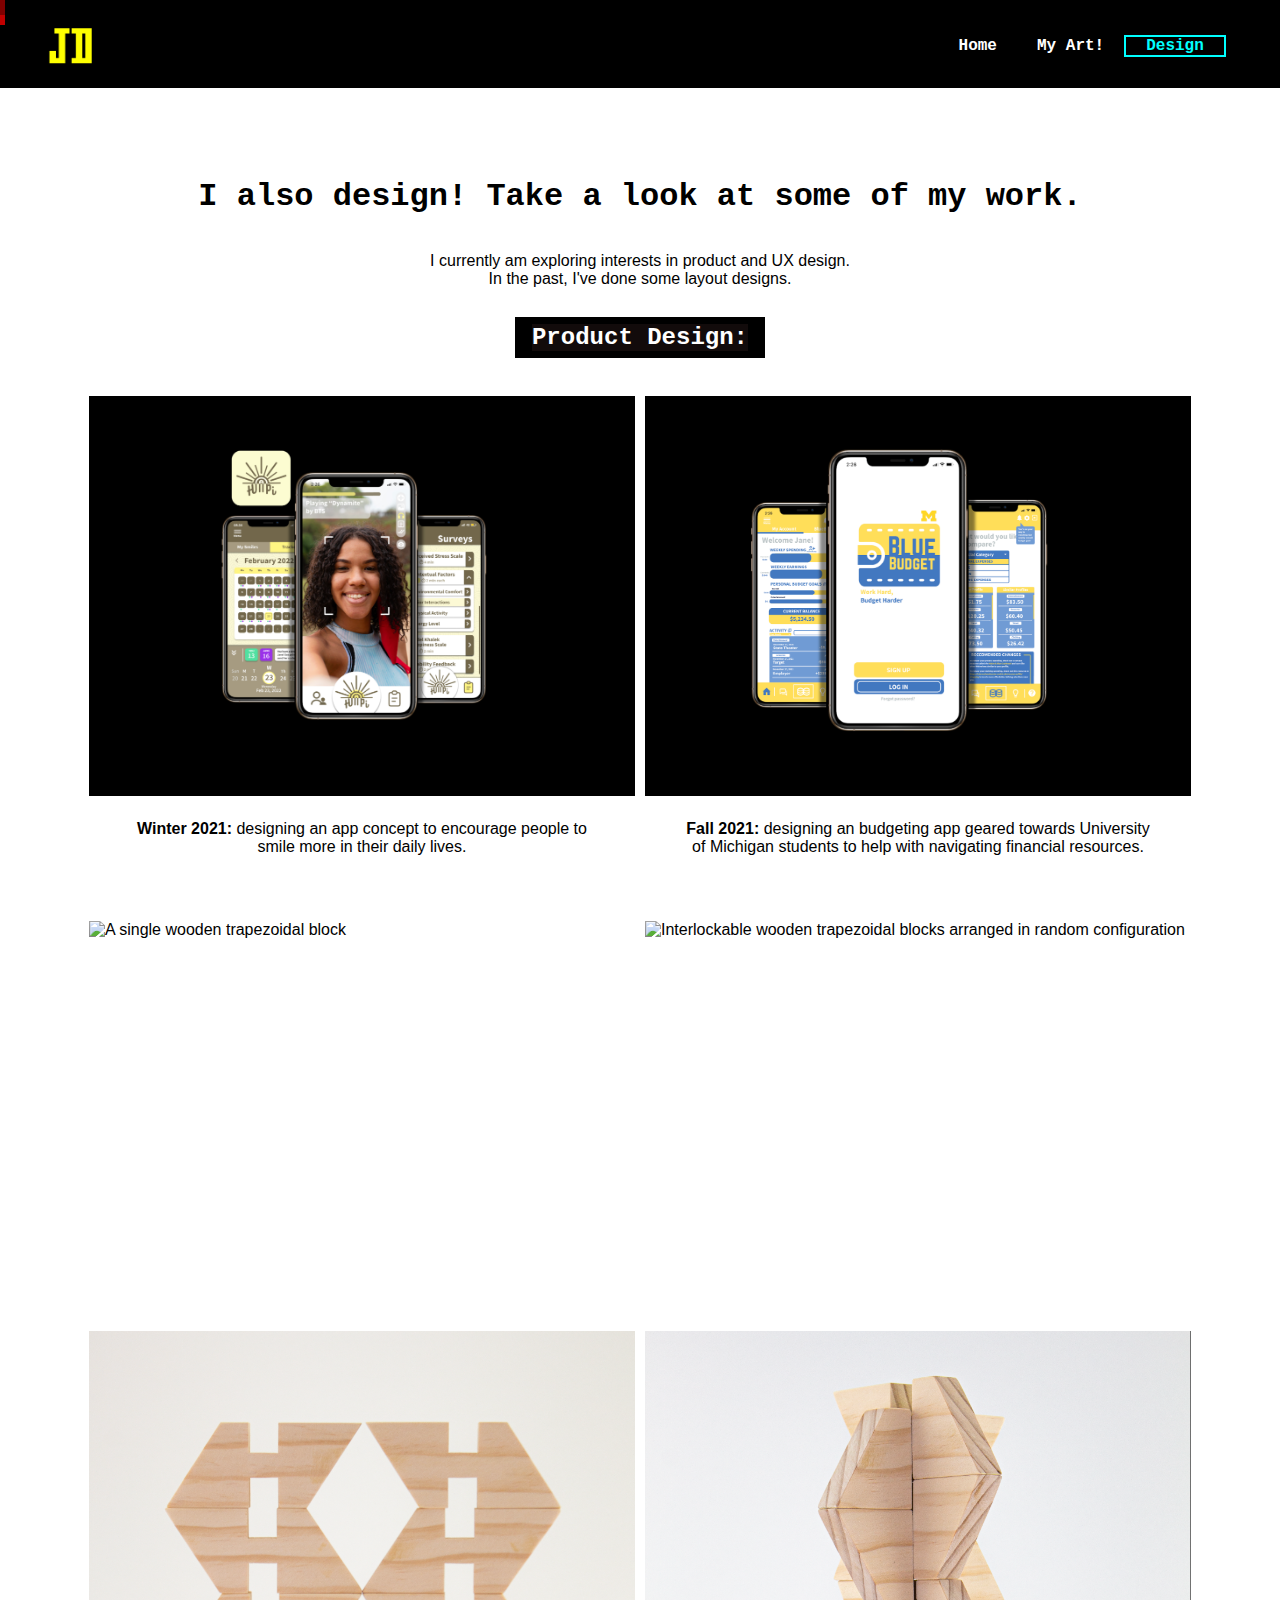
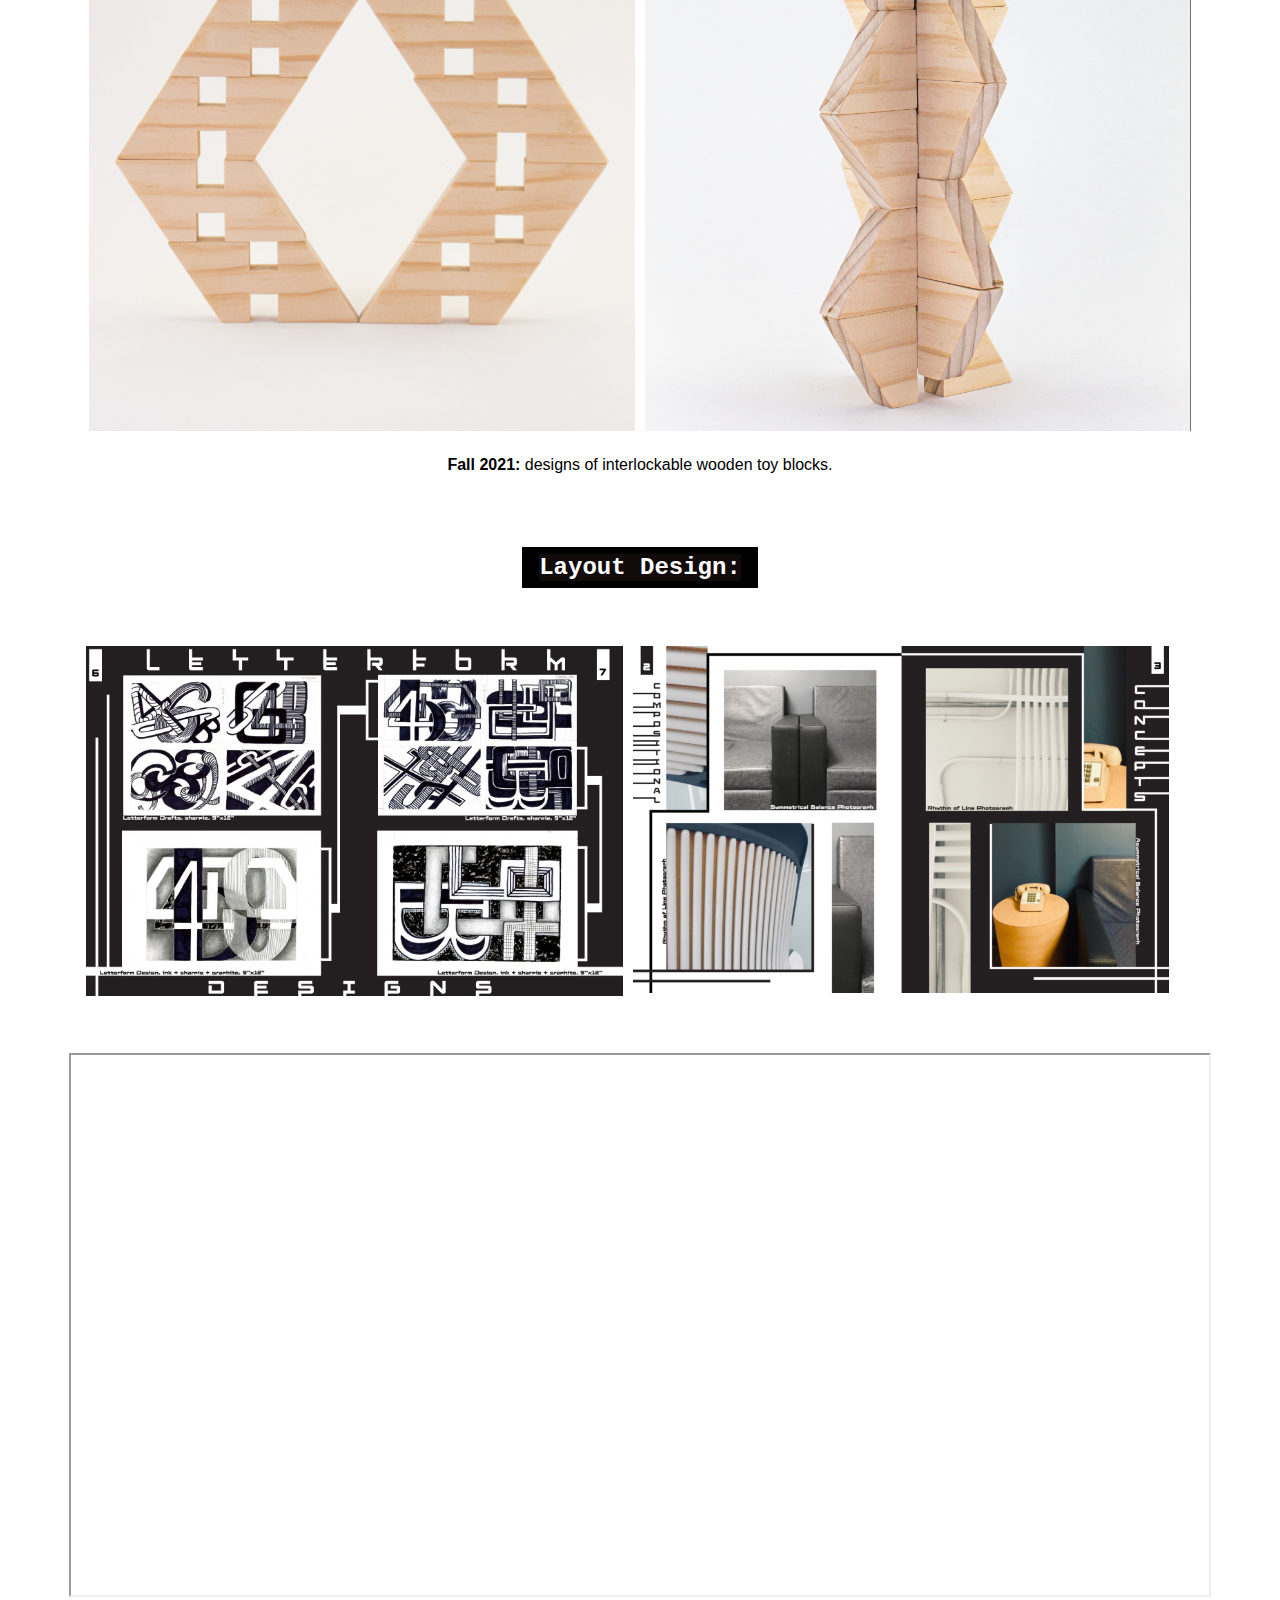
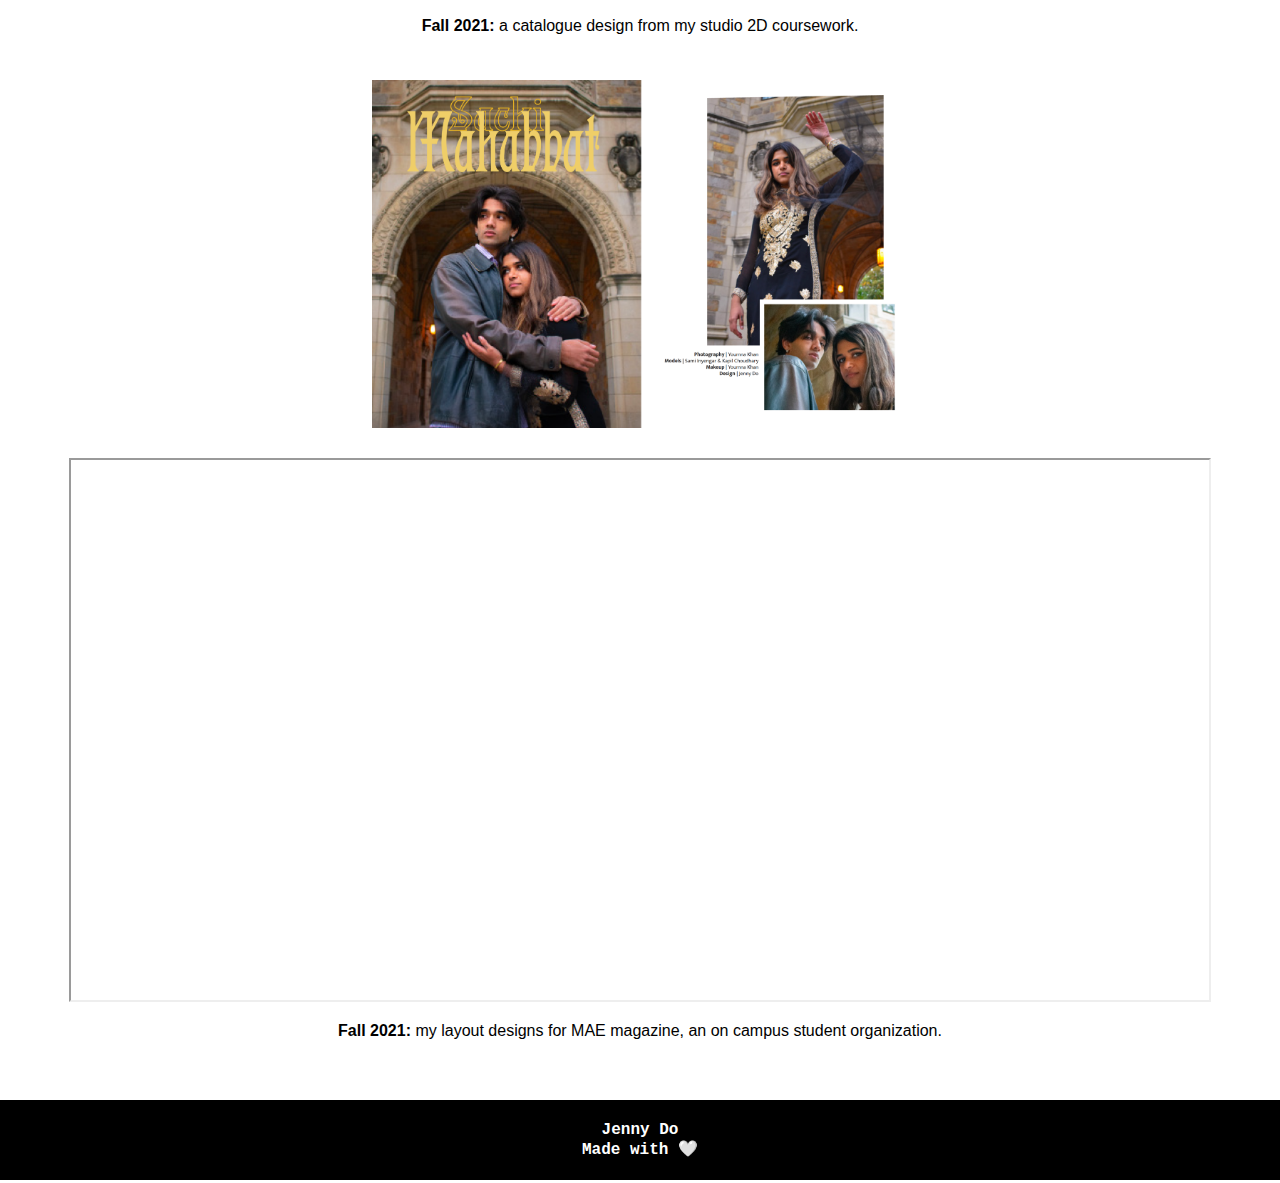
==== commit ff1dacc1: "Update design.html" ====
--- a/design.html
+++ b/design.html
@@ -68,7 +68,7 @@
         <div class="mag_gallery">
           <img id="image9_d" src="images/magimg.jpg" alt="One spread from a magazine layout spread"></img>
         </div>
-        <iframe src="https://jenn1753.github.io/pdfs/mag.pdf" width="100%" height="100%" title="Layout design pdf for Mae Magazine">This browser does not support PDFs.</iframe>
+        <iframe src="https://jenn1753.github.io/final_project/pdfs/mag.pdf" width="100%" height="100%" title="Layout design pdf for Mae Magazine">This browser does not support PDFs.</iframe>
 
         <figcaption class="last_cap"><b>Fall 2021:</b> my layout designs for MAE magazine, an on campus student organization.</figcaption>
 
